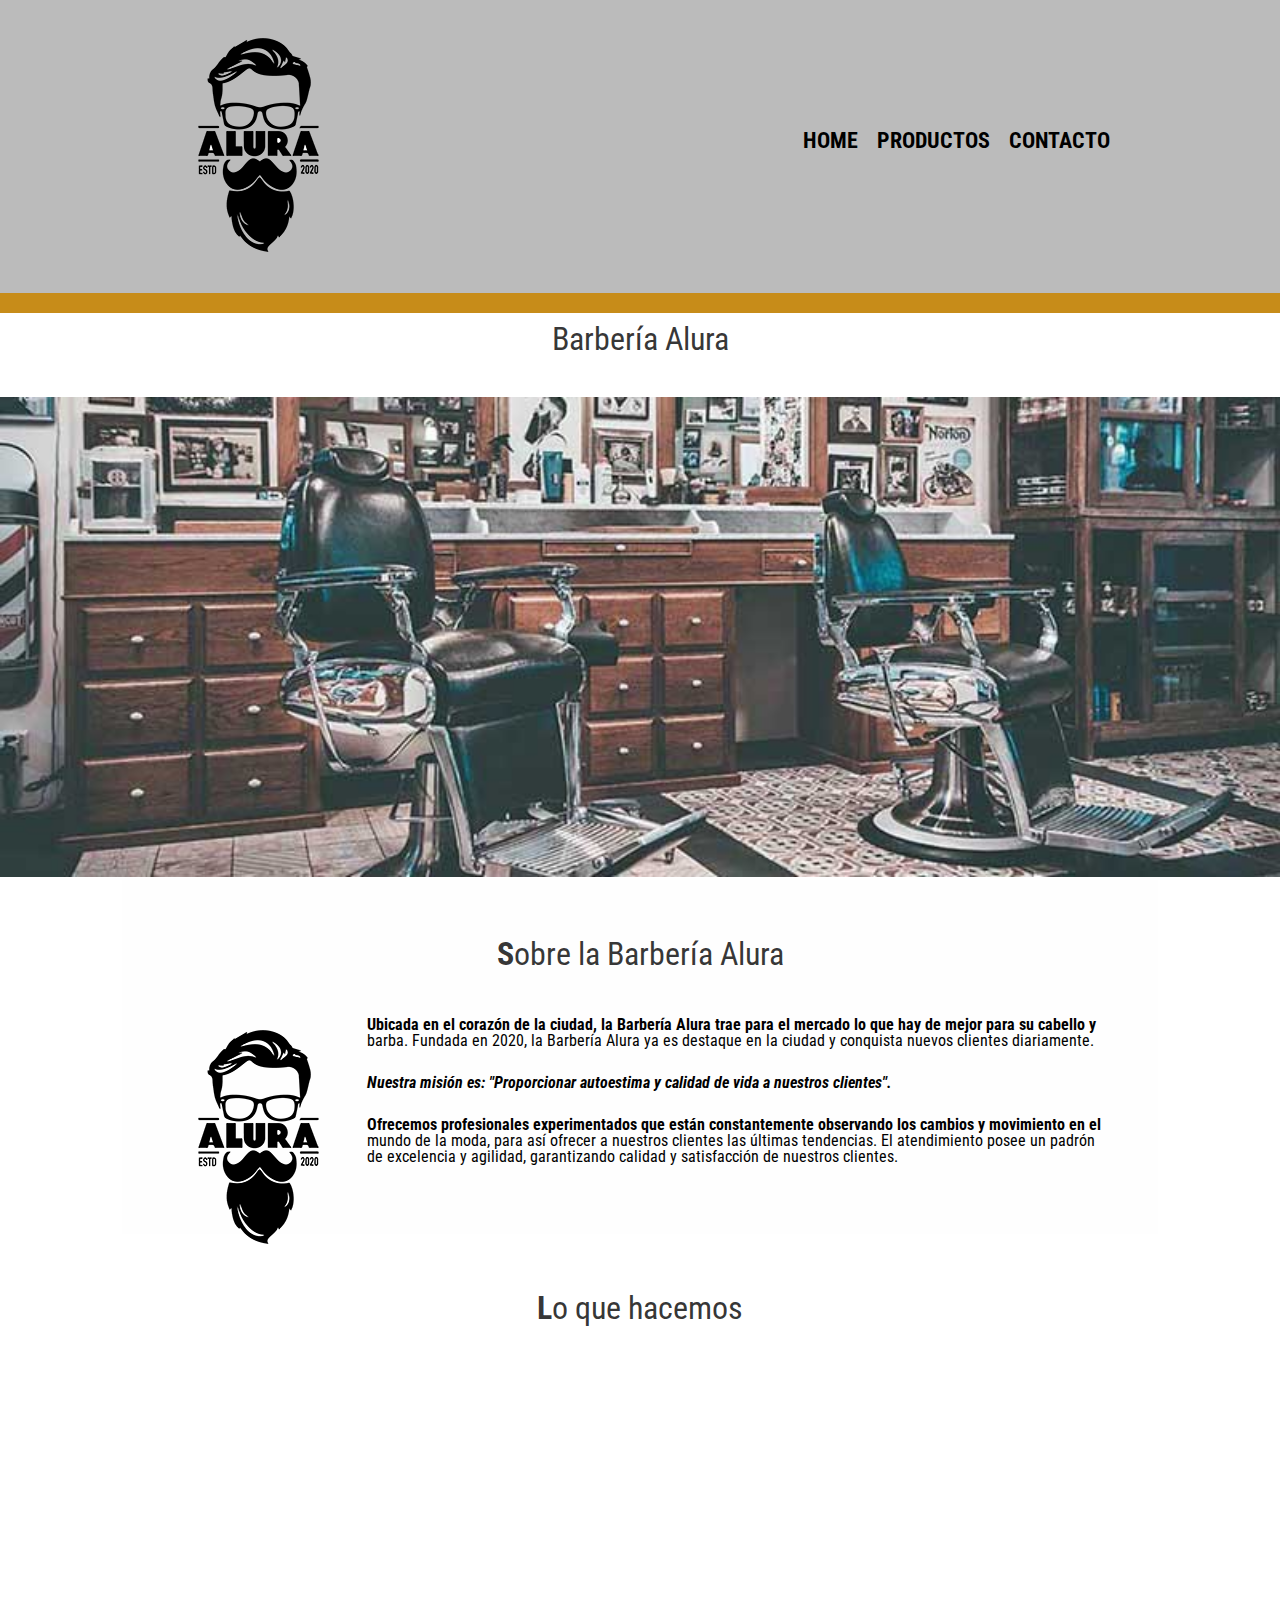
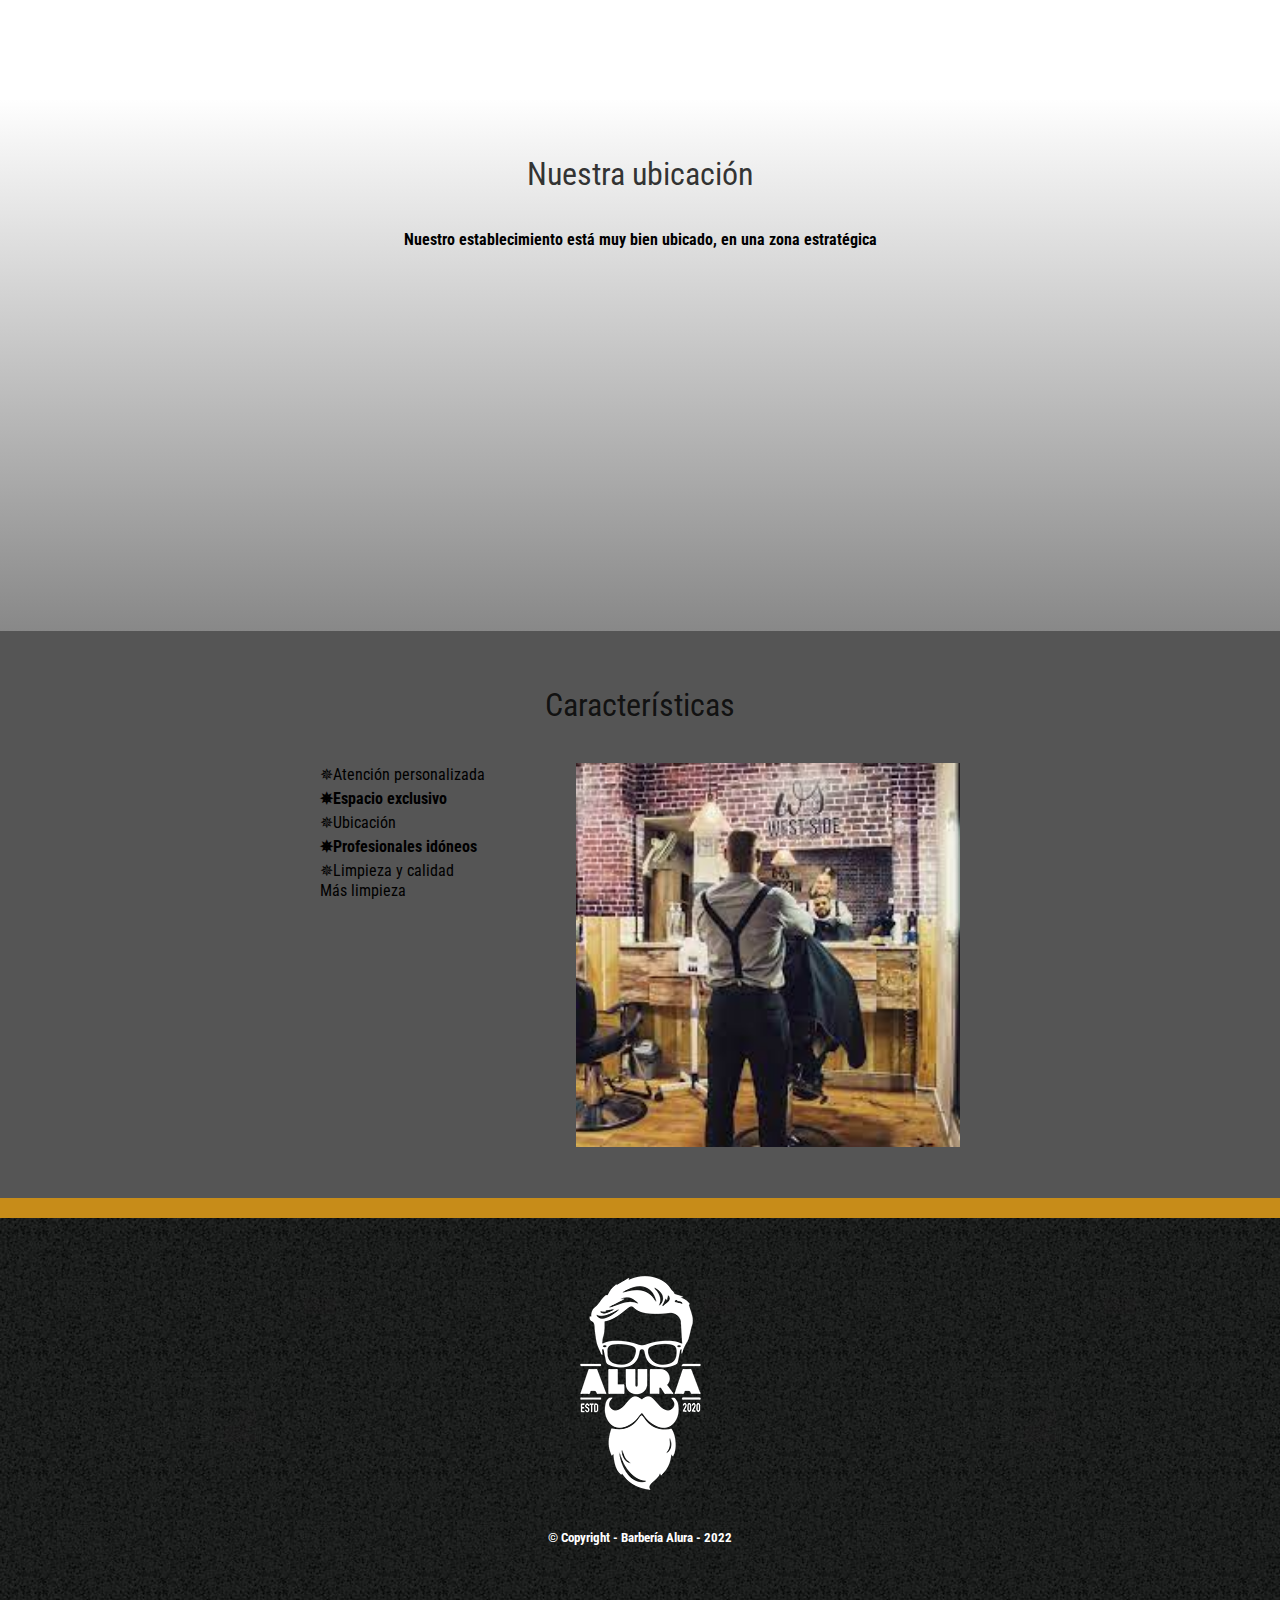
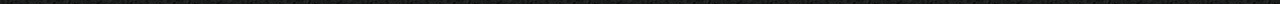
==== index.html @ 9dfb3be8 "Se añadió una característica más" ====
<!DOCTYPE html>


<html lang="es">

<head>
    <meta charset="UTF-8">
    <meta name="viewport" content="width=device-width">
    <title> Barbería Alura </title>
    <link rel="stylesheet" href="reset.css">
    <link rel="stylesheet" href="style.css">
    <link rel="preconnect" href="https://fonts.googleapis.com"><link rel="preconnect" href="https://fonts.gstatic.com" crossorigin><link href="https://fonts.googleapis.com/css2?family=Montserrat:wght@300&family=Roboto+Condensed:wght@300&display=swap" rel="stylesheet">
    <!-- <style> funciona tal cual una hoja de CSS
        h2{
            text-align: center;
        }
        p{
            text-align: center;
        }
    </style> -->
</head>
    <body>
        <header>
                <div class="caja">
                    <h1><img src="imagenes/logo.png"></h1>
                <nav>
                    <ul>
                        <li> <a href="index.html">Home</a> </li>
                        <li> <a href="productos.html"> Productos </a></li>
                        <li> <a href="contactos.html"> Contacto</a> </li>
                    </ul>
                </nav>
                </div>
            
        </header>
        <h1 class="titulo-principal">Barbería Alura</h1>
        <img class="banner" src="banner/banner.jpg" alt="">

        <main>
           
            <section class="principal">
                
                <h2 class="titulo-principal">Sobre la Barbería Alura</h2>
                <img src="imagenes/logo.png" alt="Utensilios de barbería" class="utensilios">
                            
                    <p>
                    
                    Ubicada en el corazón de la ciudad, la <strong>Barbería Alura</strong>  trae para el mercado lo que hay de mejor para su cabello y barba. Fundada en 2020, la Barbería Alura ya es destaque en la ciudad y conquista nuevos clientes diariamente. </p>
                    <p id="mision"><em> Nuestra misión es: <strong> "Proporcionar autoestima y calidad de vida a nuestros clientes".</strong></em></p>
                    <p>Ofrecemos profesionales experimentados que están constantemente observando los cambios y movimiento en el mundo de la moda, para así ofrecer a nuestros clientes las últimas tendencias. El atendimiento posee un padrón de excelencia y agilidad, garantizando calidad y satisfacción de nuestros clientes. 
                    </p>    
            </section>
                <h2 class="titulo-principal">Lo que hacemos</h2>
            <section class="video">
                
                <iframe width="100%" height="315" src="https://www.youtube.com/embed/UYVWPvweukk" title="YouTube video player" frameborder="0" allow="accelerometer; autoplay; clipboard-write; encrypted-media; gyroscope; picture-in-picture; web-share" allowfullscreen></iframe>

            </section>

            <section class="mapa">
                <h4 class="titulo-principal">Nuestra ubicación</h4>
                <p>Nuestro establecimiento está muy bien ubicado, en una zona estratégica</p>
                <div class="mapa-contenido"> 
                    <iframe src="https://www.google.com/maps/embed?pb=!1m18!1m12!1m3!1d3966.7566576349545!2d-75.57531458590697!3d6.1633352289569405!2m3!1f0!2f0!3f0!3m2!1i1024!2i768!4f13.1!3m3!1m2!1s0x8e4683b7b4d97d07%3A0x7f7f3b5034a07804!2sCity%20Plaza%20Centro%20Comercial!5e0!3m2!1sen!2sco!4v1672880150681!5m2!1sen!2sco" width="100%" height="300" style="border:0;" allowfullscreen="" loading="lazy" referrerpolicy="no-referrer-when-downgrade"></iframe>
                </div>
                
            </section>
            <section class="diferenciales">
                <h3 class="titulo-principal">Características</h3>
                <div class="contenido-diferenciales">
                    <ul class="description"> <!--Ol sería para listas ordenadas. Este es para listas no ordernadas-->
                        <li class="items">Atención personalizada</li>
                        <li class="items">Espacio exclusivo</li>
                        <li class="items">Ubicación</li>
                        <li class="items">Profesionales idóneos</li>
                        <li class="items">Limpieza y calidad</li>
                        <li>Más limpieza</li>
                    </ul><img src="banner/descarga.jfif" alt="" class="imgDiferenciales">
                </div>
            
            </section >    
            
        </main>
        
      <footer>
        <img src="imagenes/logo-blanco.png" alt="">
        <p class="copyright">&copy Copyright - Barbería Alura - 2022</p>
      </footer>  
    </body>
    
</html>
---- style.css ----
body{
    font-family: 'Roboto Condensed', sans-serif;
}

header{
    background: #BBBBBB;
    padding: 20px 0;
    border-bottom: 20px solid #c78c19;
}

.caja{
    position: relative;
    width: 940px;
    margin: 0 auto;
    
    
    
}

nav{
    position: absolute;
    top: 110px;
    right: 0px;
}
nav li{
    display: inline-block;
    margin: 0 0 0 15px;

}

nav a{
    text-transform: uppercase;
    color: #000000;
    font-weight: bold;
    font-size: 22px;
    text-decoration: none;
}

.Productos{
    width: 940px;
    margin: 0 auto;
    padding: 50px;
}

.Productos li{
    display: inline-block;
    text-align: center;
    width: 30%;
    vertical-align: top;
    margin: 0 1.5%;
    padding: 30px 20px;
    box-sizing: border-box;/*Hace que el 30% de cada uno de los contenedores se cuente dentro del ancho máximo*/
    /* border-color: #000000;
    border-width: 2px;
    border-style: solid; */
    border: 2px solid #000000;
    border-top-width:5px ;
    border-radius: 10px 30px 10px 30px;
    transition: 100ms;
}

.Productos li:hover{
    border-color: #c78c19;
    
}

.Productos li:active{
    border-color: #088c19;
    box-shadow: 10px 10px 30px 5px #000000; /*Puedo colocar cuantas sombras quiera, el procedimiento es el mismo*/
}

.Productos li:hover h2{
    font-size: 33px;
}

.Productos li>img:hover{
    opacity: 0.8;
}

.Productos h2{
    font-size: 30px;
    font-weight: bold;
}

.prod-description{
    font-size: 18px;
}

.prod-price{
    font-size: 25px;
    font-weight: bold;
    margin-top: 15px;
}

nav a:hover{
color: #c78c19 ;
text-decoration: underline;
}

footer{
    border-top: 20px solid #c78c19;
    background: url(imagenes/bg.jpg);
    text-align: center;
    padding: 40px;
}

.copyright{
    text-align: center;
    color: #FFFF;
    font-size: 13px;
    margin: 20px;
} 

/* main{ 
se aplicó por bloques mejor
} */
/************************************Página de contactos***************************************************/
form{
    margin: 40px 0;
}

form label, form legend{
    display: block;
    font-size: 20px;
    margin: 0 0 15px;
}


.input-datos{
    display: block;
    margin: 0 0 25px;
    padding: 10px 20px;
    width: 50%;
}


.checkbox{
    margin: 20px 0;
}


.enviar{
    width: 40%;
    padding: 15px 0 ;
    font-size: 18px;
    font-weight: bold;
    color: white;
    background: orange;
    border: none;
    border-radius: 5px;
    transition: 1s all /*puedo poner background solamente */;
    cursor: pointer;
}

.enviar:hover{
    background: darkorange;
    transform: scale(1.2) /* rotate(360deg) */;
}

table{
    margin: 40px 40px;
    display: block;
}

thead{
    background: #555555;
    color: white;
    font-weight: bold;
}

td, th{
    border: 1px solid #000000;
    padding: 8px 15px;
}
.contacto-formulario{
    display: flex;
}


.contacto-formulario{
    padding-left: 5px;

}

.nombre-apellido{
    text-shadow: 2px 2px 25px #000000;
}

thead, tbody{
    box-shadow: inset 0 0 30px #888888;
   
}


/****************************CSS para el index*********************************/
.banner{
    width: 100%;
}

.titulo-principal{
    text-align: center;
    font-size: 2em;
    padding: 10px;
    margin: 0 0 1em;
    color: rgba(0, 0, 0, 0.80);
    clear: left; /* o sea que cualquier configuración que venga después del título de la izquierda que me la limpie, un clear left. */
}

.principal{
    background: #FEFEFE;
    padding: 3em;
    width: 940px;
    margin: 0 auto;
}

.principal p{
    margin: 0 0 1em;
    padding: 5px;
}

.principal strong{
    font-weight: bold;
}

.principal em{
    font-style: italic;
}


.utensilios{
    width: calc(60%-25px);
    float: left;
    margin: 0 20px 20px 0;
    

}

.mapa{
    padding: 3em 0; /*3em quiere decir 3 veces el tamaño de la fuente*/
    background: linear-gradient(#fefefe, #888888);
}

.mapa p{
    margin: 0 0 2em;
    text-align: center;
}

.mapa-contenido{
    width: 940px;
    margin: 0 auto;
}

.video {
    width: 560px;
    margin: 1em auto;
}

.diferenciales{
    padding: 3em 0;
    background: #555555 ;
 
}

.contenido-diferenciales{
    width: 640px;
    margin: 0 auto;
}

.description{
    width: 40%;
    display: inline-block;
    vertical-align: top;
}

.items{
    line-height: 1.5;
}


.items:before{
    content:"✵";
}
.items:nth-child(2n){ /*Es una pseudo clase*/
    font-weight: bold;
}



.imgDiferenciales{
    width: 60%;
}


h2:first-letter{
    font-weight: bold;
}

p::first-line{
    font-weight: bold;
}


/************************CSS para la página de contacto**********************/


@media screen and (max-width:480px){ /*Si encuentra una pantalla y si el ancho de esta llega a ser hasta 480, entonces que haga lo siguiente*/
    h1{
        text-align: center;
    }

    nav{
        position: static;
    }
    .caja, .principal, .mapa-contenido, .contenido-diferenciales, .video {
    width: auto;
  }
    .description, .imgDiferenciales{
        width: 100%;
    }
    .Productos, .Productos>li{
        width: 90%;
        
    }
}

/**Selectores avanzados en CSS****/


/****main > p{   /*Que aplique a los hijos directos del main, no a los nietos
    background: red;
}

img + p{
    background: yellow; /*Se aplica al primer párrafo que siga después de una imagen
}

img ~ p{
    background: #088c19; /*Se aplica a todos (sobrescribe el anterior)
}

.principal p:not(#mision){
    background: orange;
}*/
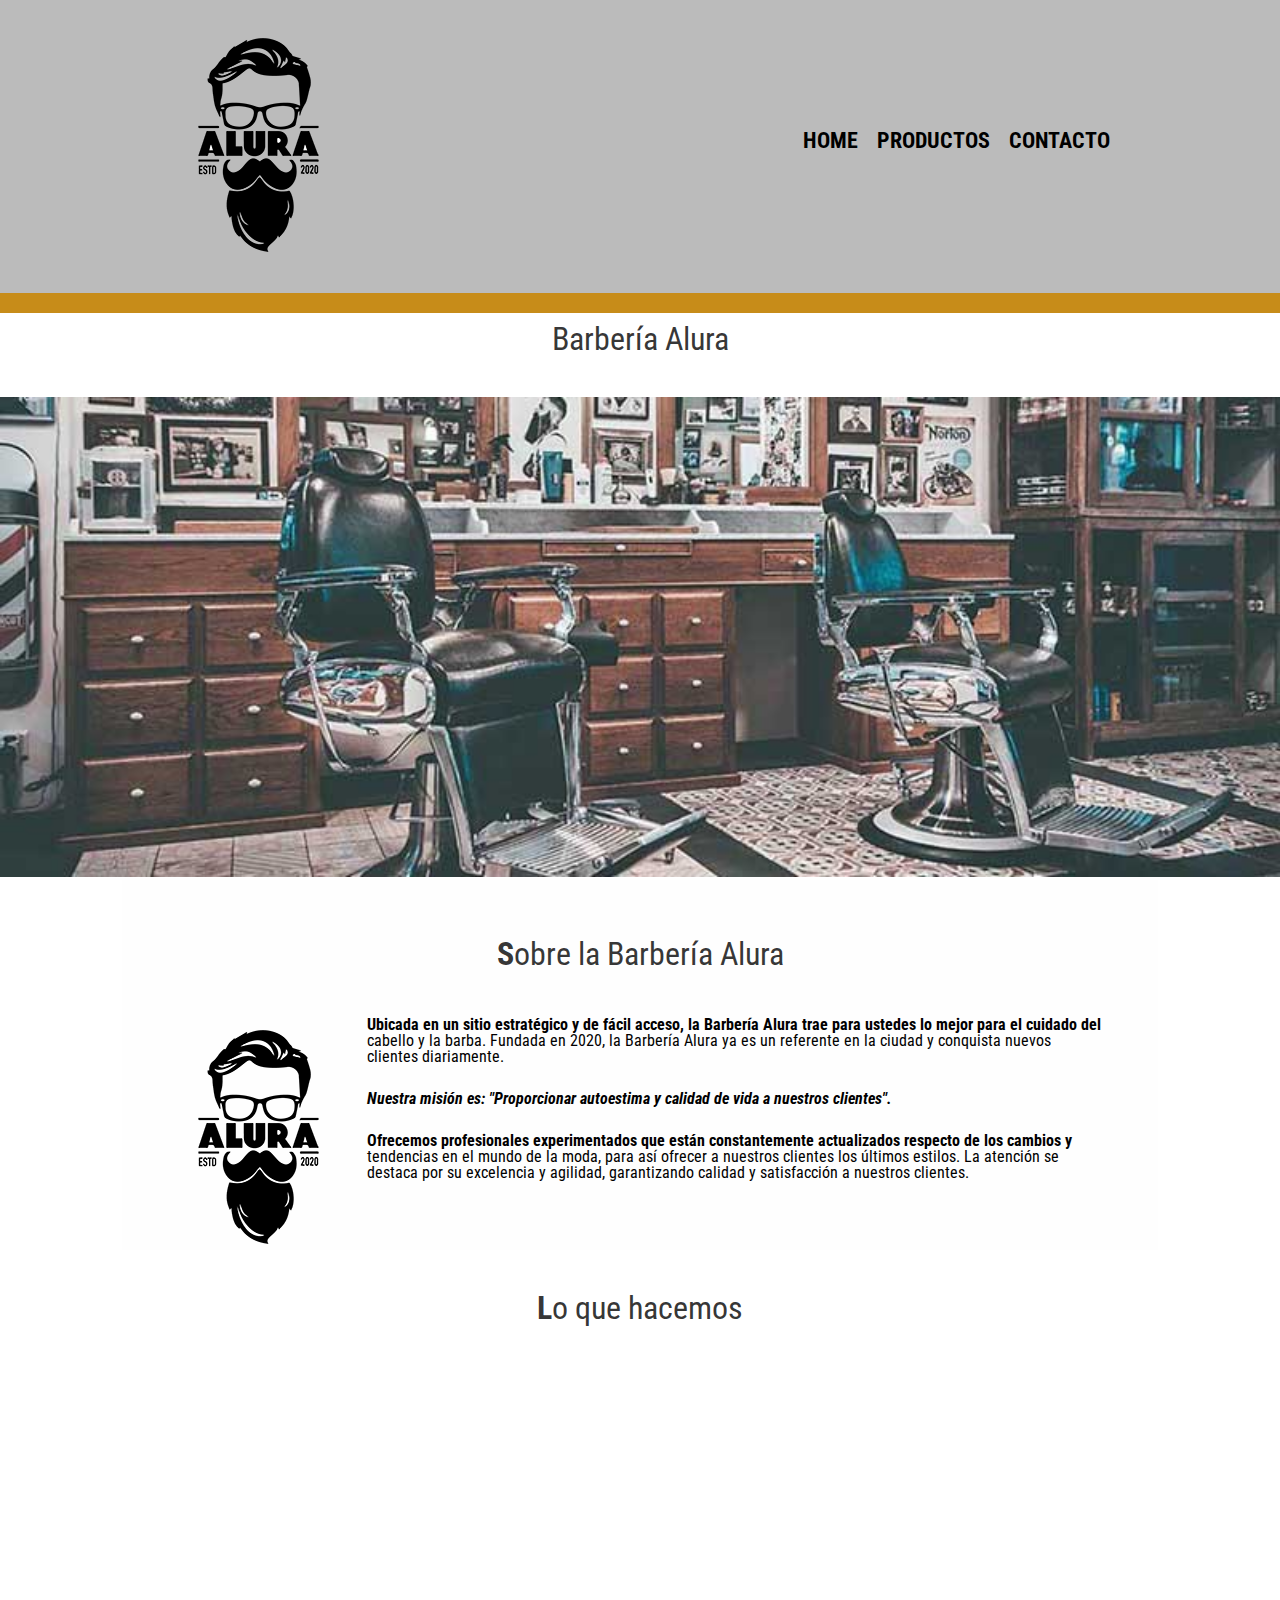
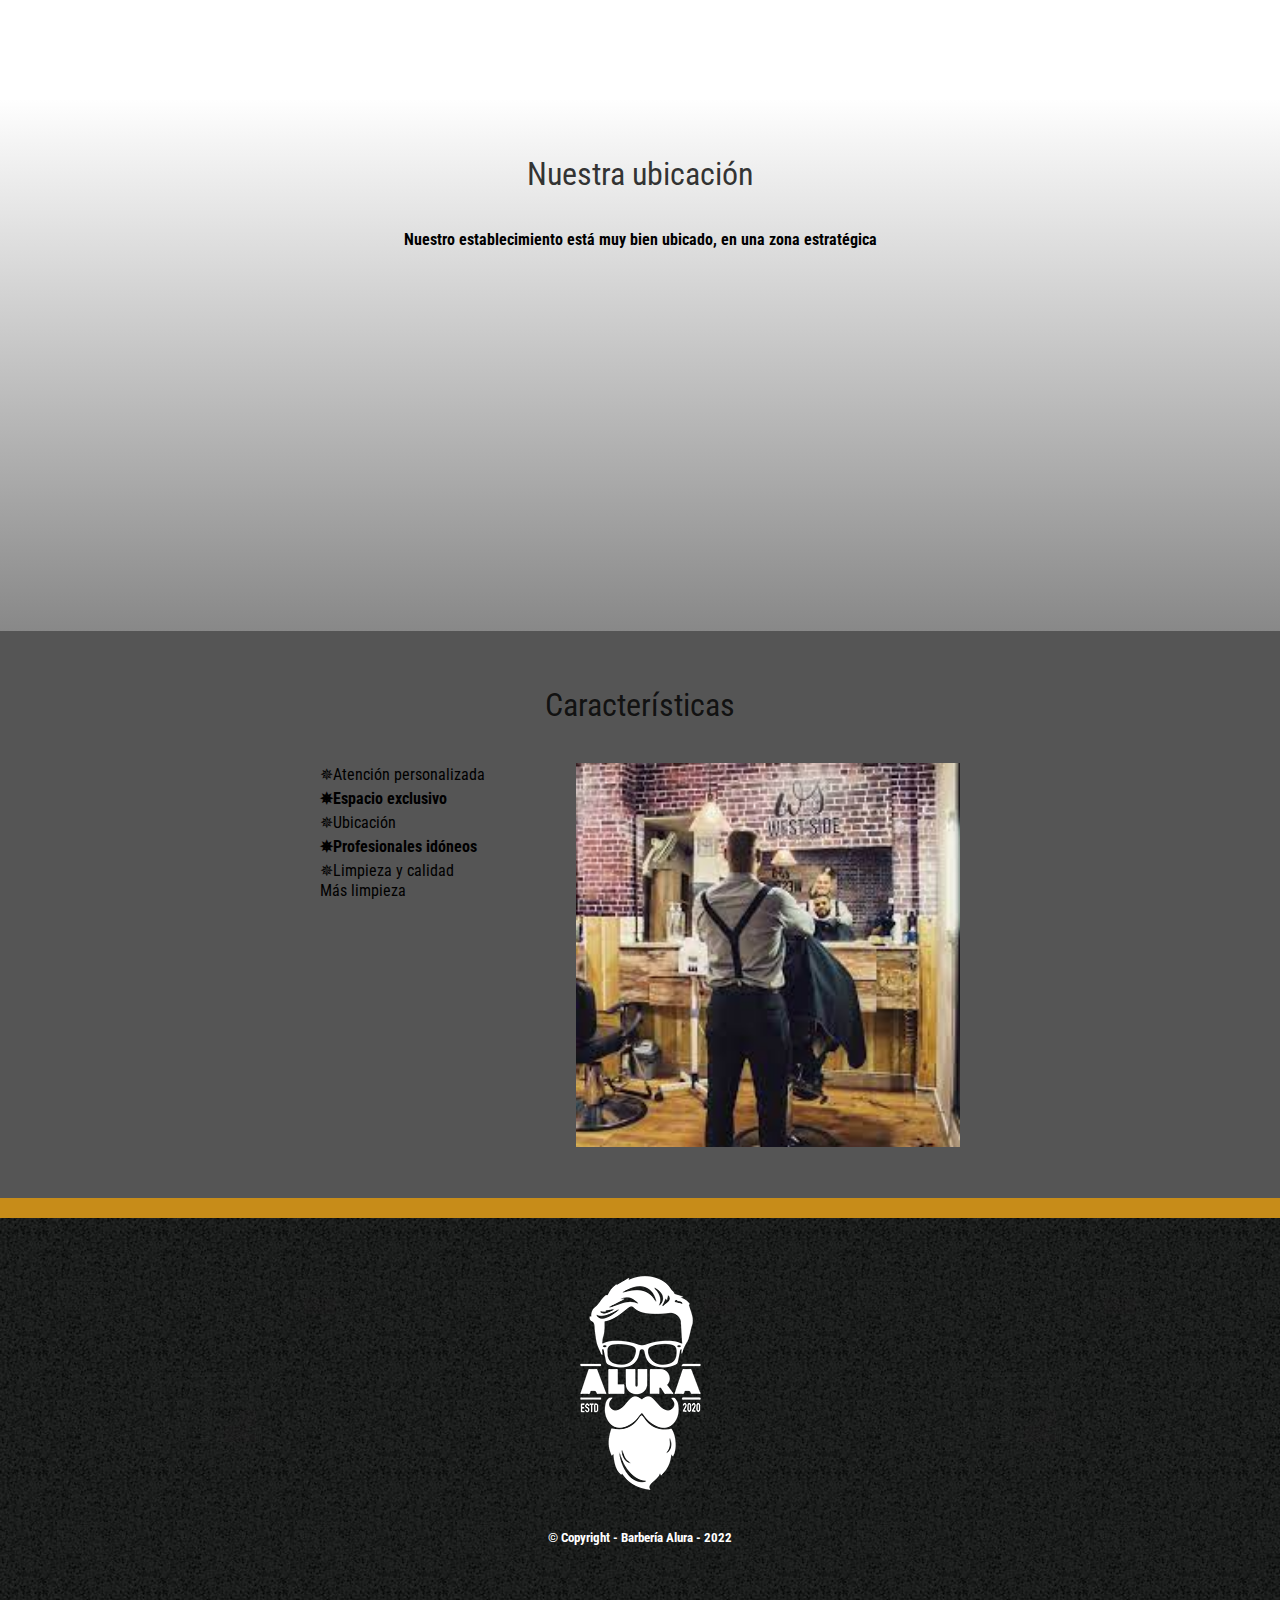
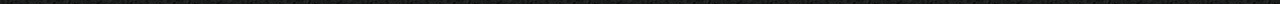
==== commit cf43281e: "Modificación del párrafo inicial" ====
--- a/index.html
+++ b/index.html
@@ -45,9 +45,9 @@
                             
                     <p>
                     
-                    Ubicada en el corazón de la ciudad, la <strong>Barbería Alura</strong>  trae para el mercado lo que hay de mejor para su cabello y barba. Fundada en 2020, la Barbería Alura ya es destaque en la ciudad y conquista nuevos clientes diariamente. </p>
+                    Ubicada en un sitio estratégico y de fácil acceso, la <strong>Barbería Alura</strong>  trae para ustedes lo mejor para el cuidado del cabello y la barba. Fundada en 2020, la Barbería Alura ya es un referente  en la ciudad y conquista nuevos clientes diariamente. </p>
                     <p id="mision"><em> Nuestra misión es: <strong> "Proporcionar autoestima y calidad de vida a nuestros clientes".</strong></em></p>
-                    <p>Ofrecemos profesionales experimentados que están constantemente observando los cambios y movimiento en el mundo de la moda, para así ofrecer a nuestros clientes las últimas tendencias. El atendimiento posee un padrón de excelencia y agilidad, garantizando calidad y satisfacción de nuestros clientes. 
+                    <p>Ofrecemos profesionales experimentados que están constantemente actualizados respecto de los cambios y tendencias en el mundo de la moda, para así ofrecer a nuestros clientes los últimos estilos. La atención se destaca por su excelencia y agilidad, garantizando calidad y satisfacción a nuestros clientes. 
                     </p>    
             </section>
                 <h2 class="titulo-principal">Lo que hacemos</h2>
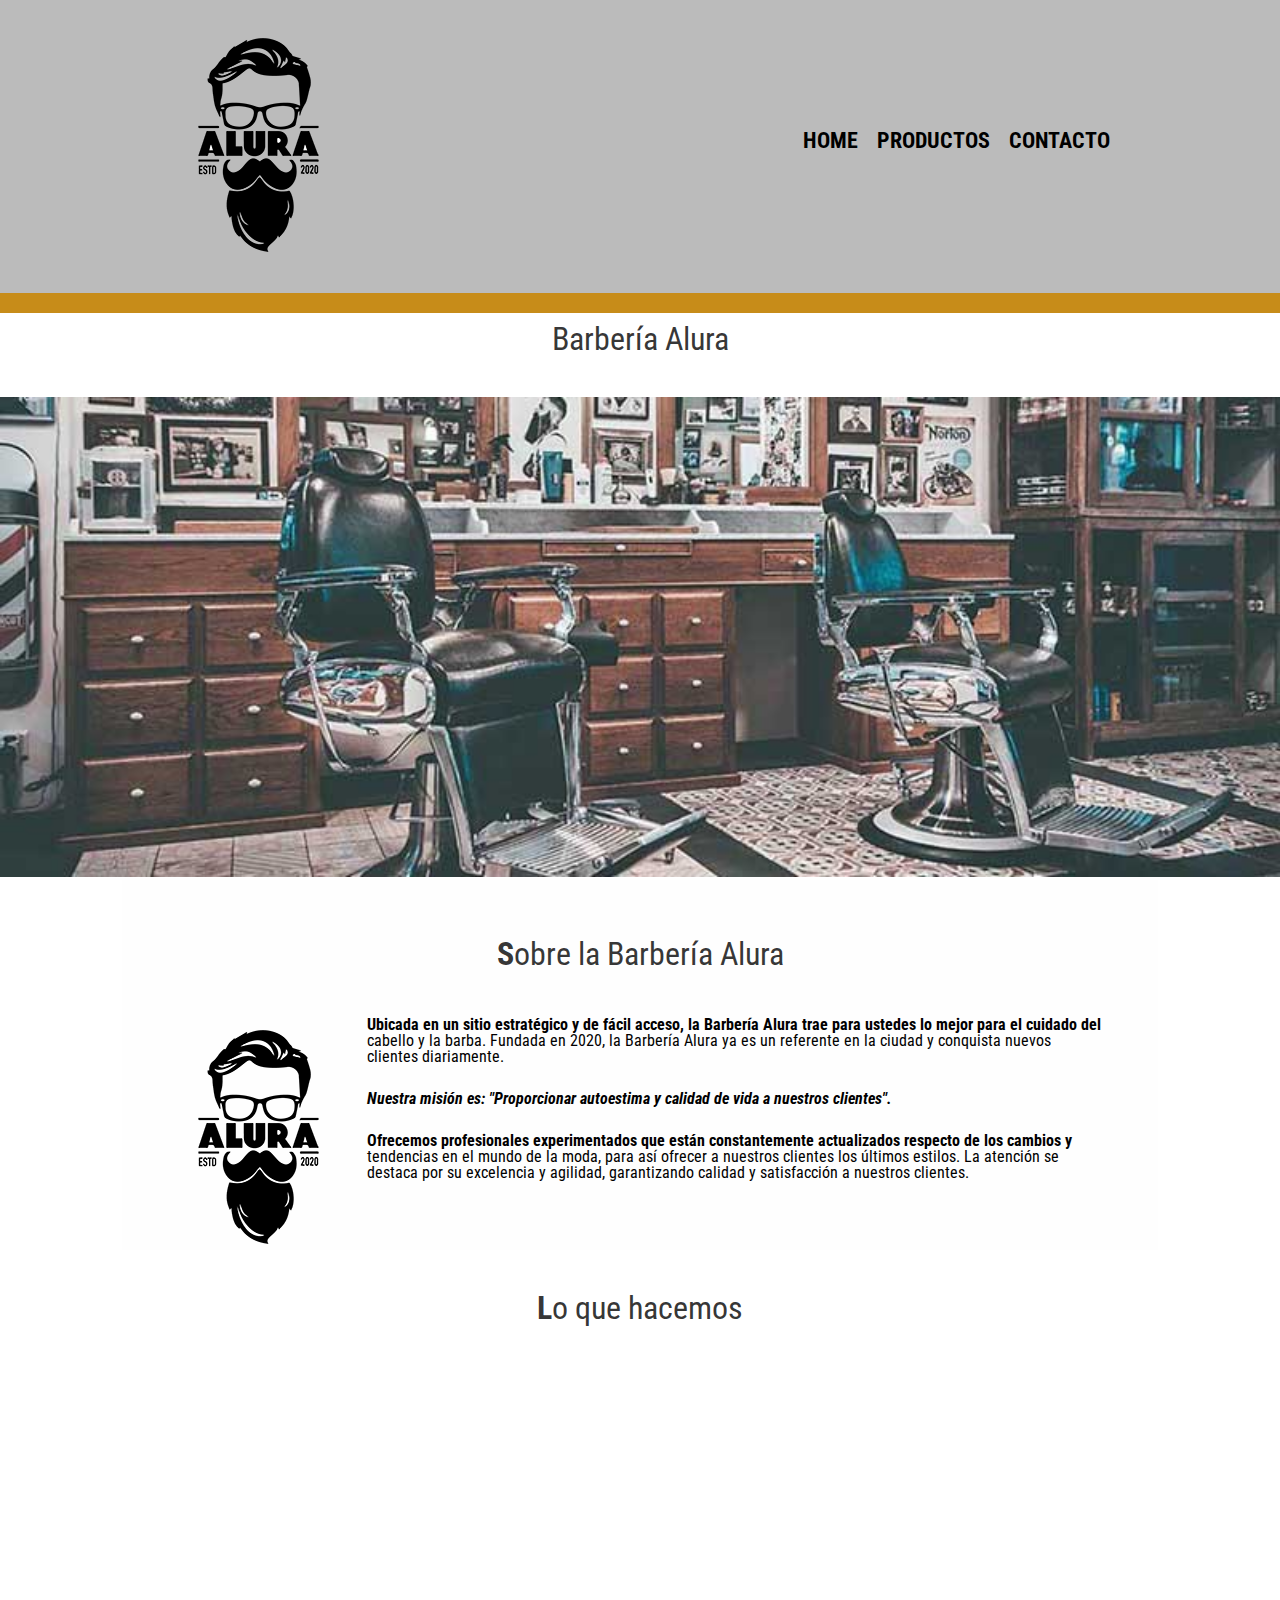
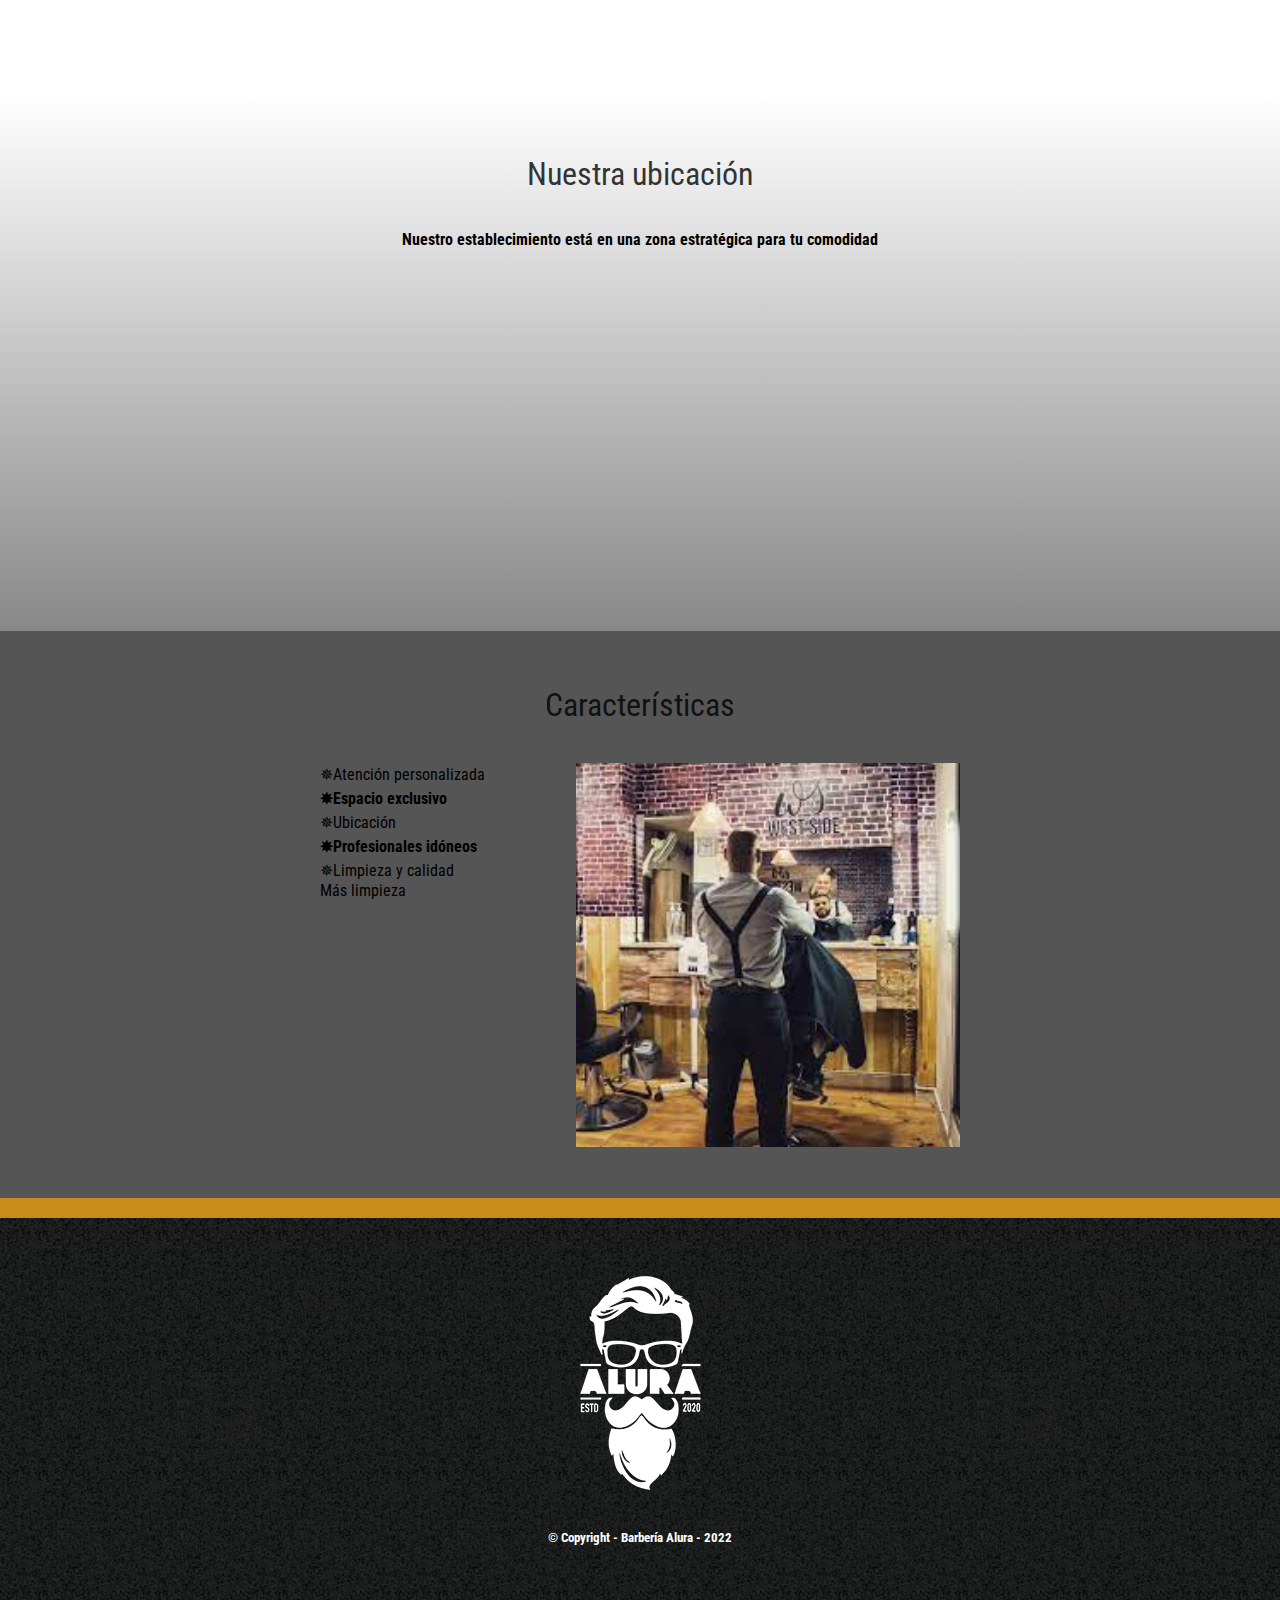
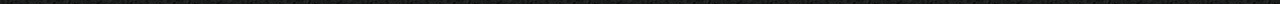
==== commit f6a1cfab: "Cambio en la ubicación" ====
--- a/index.html
+++ b/index.html
@@ -59,7 +59,7 @@
 
             <section class="mapa">
                 <h4 class="titulo-principal">Nuestra ubicación</h4>
-                <p>Nuestro establecimiento está muy bien ubicado, en una zona estratégica</p>
+                <p>Nuestro establecimiento está en una zona estratégica para tu comodidad</p>
                 <div class="mapa-contenido"> 
                     <iframe src="https://www.google.com/maps/embed?pb=!1m18!1m12!1m3!1d3966.7566576349545!2d-75.57531458590697!3d6.1633352289569405!2m3!1f0!2f0!3f0!3m2!1i1024!2i768!4f13.1!3m3!1m2!1s0x8e4683b7b4d97d07%3A0x7f7f3b5034a07804!2sCity%20Plaza%20Centro%20Comercial!5e0!3m2!1sen!2sco!4v1672880150681!5m2!1sen!2sco" width="100%" height="300" style="border:0;" allowfullscreen="" loading="lazy" referrerpolicy="no-referrer-when-downgrade"></iframe>
                 </div>
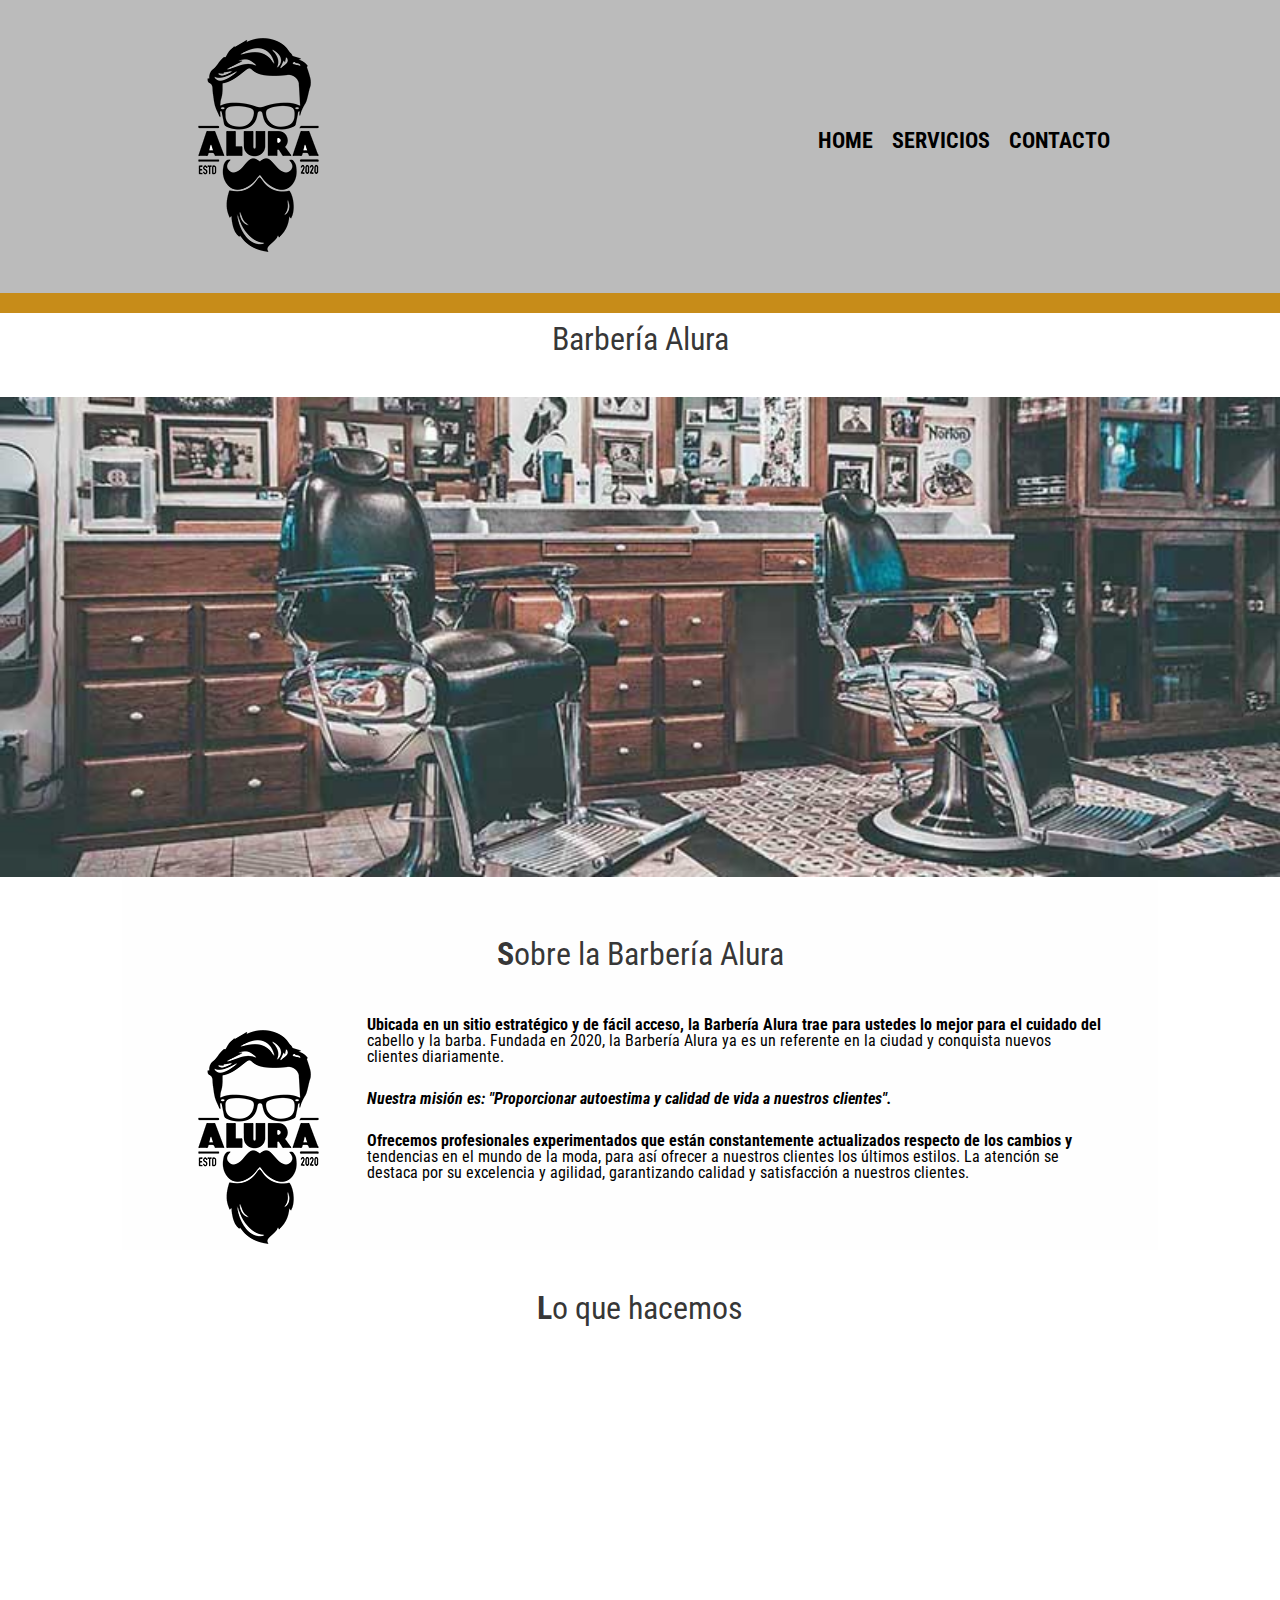
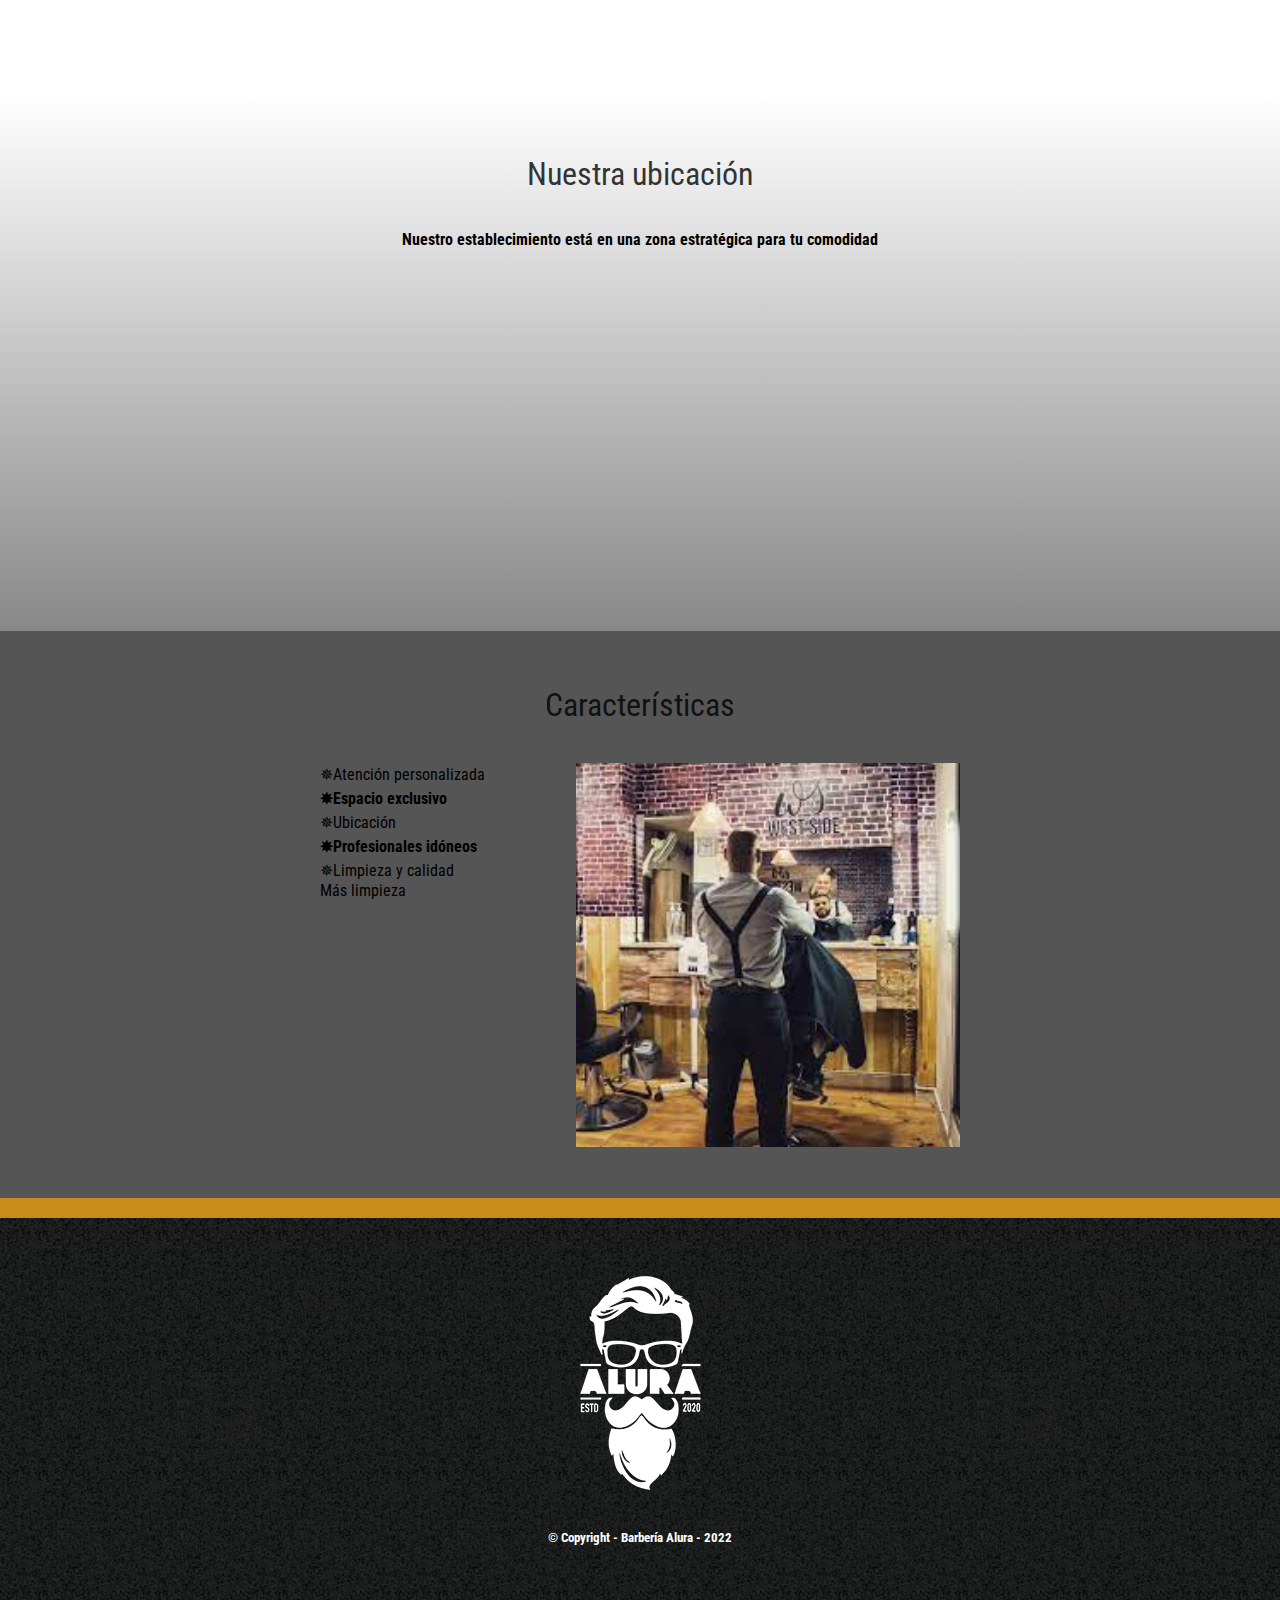
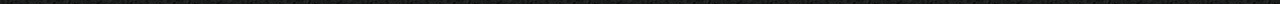
==== commit 2ebb2782: "Cambio de productos por servicios" ====
--- a/index.html
+++ b/index.html
@@ -26,7 +26,7 @@
                 <nav>
                     <ul>
                         <li> <a href="index.html">Home</a> </li>
-                        <li> <a href="productos.html"> Productos </a></li>
+                        <li> <a href="productos.html"> Servicios </a></li>
                         <li> <a href="contactos.html"> Contacto</a> </li>
                     </ul>
                 </nav>
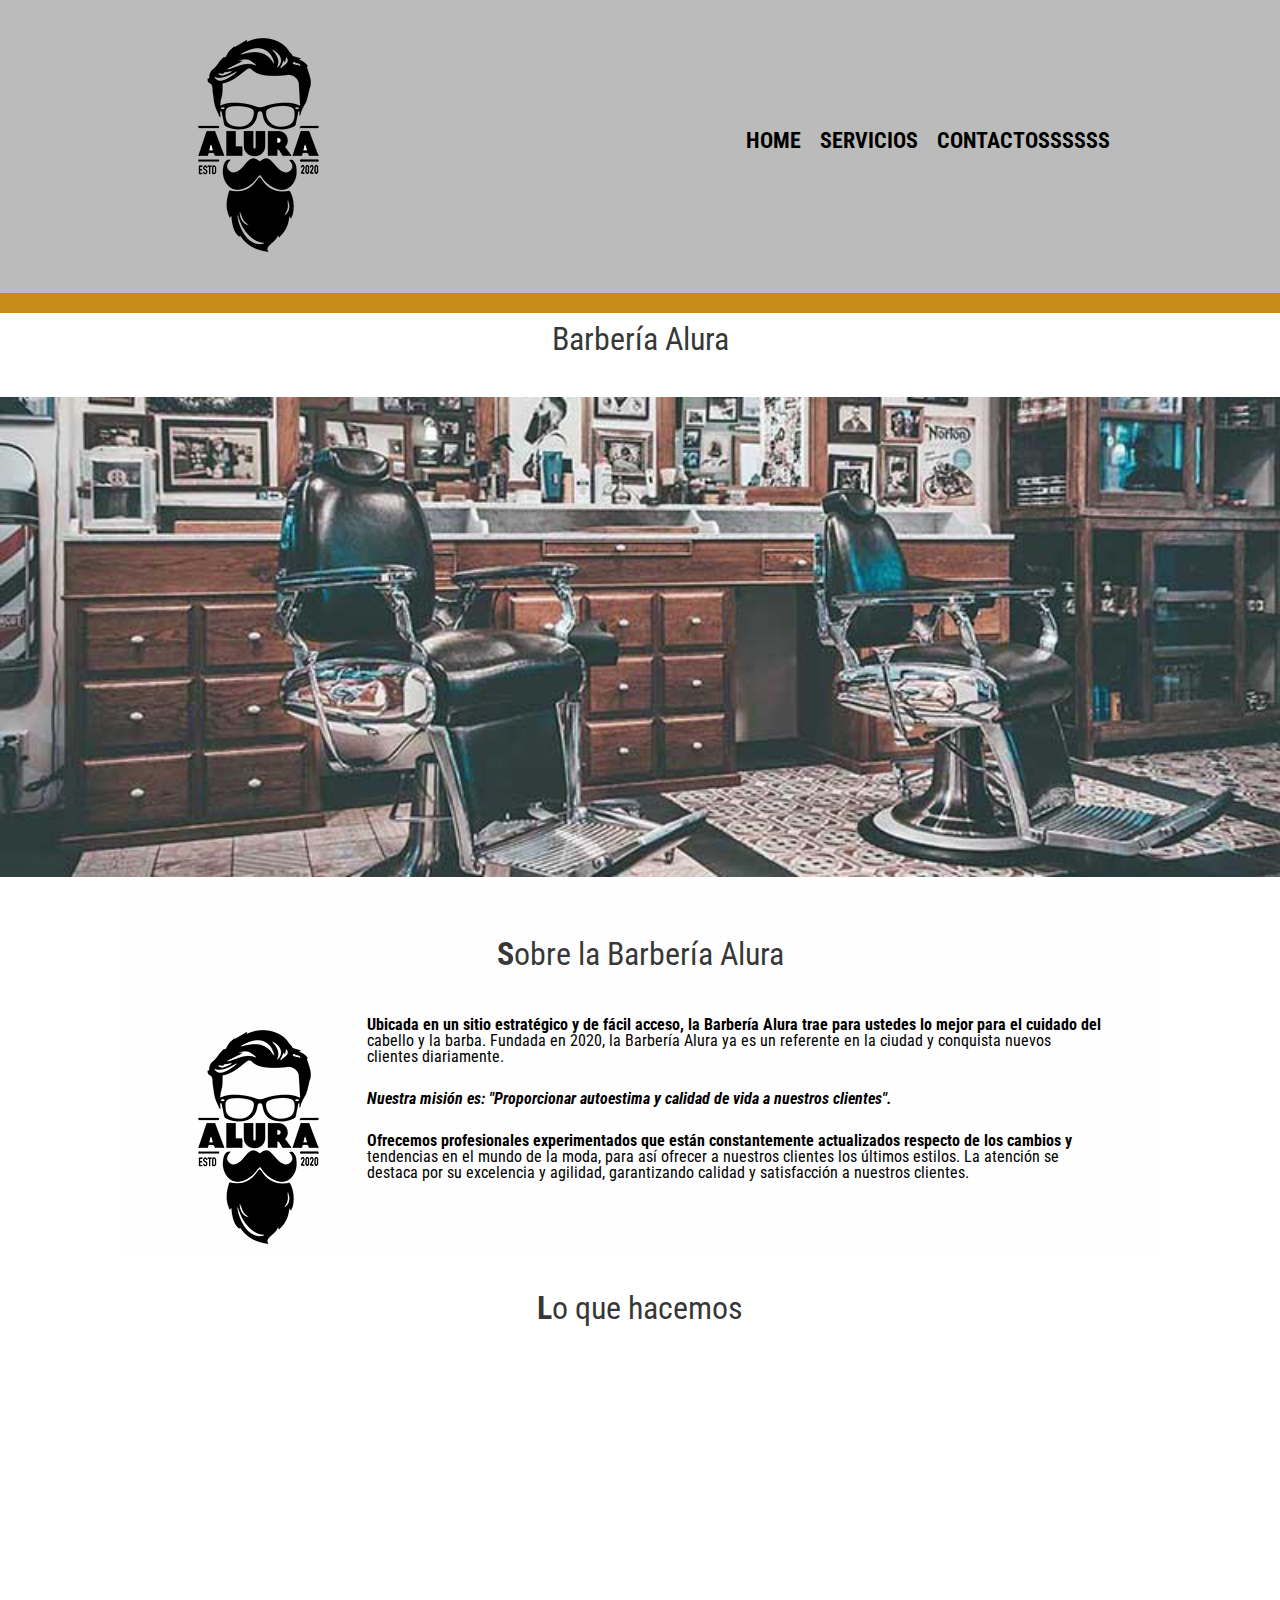
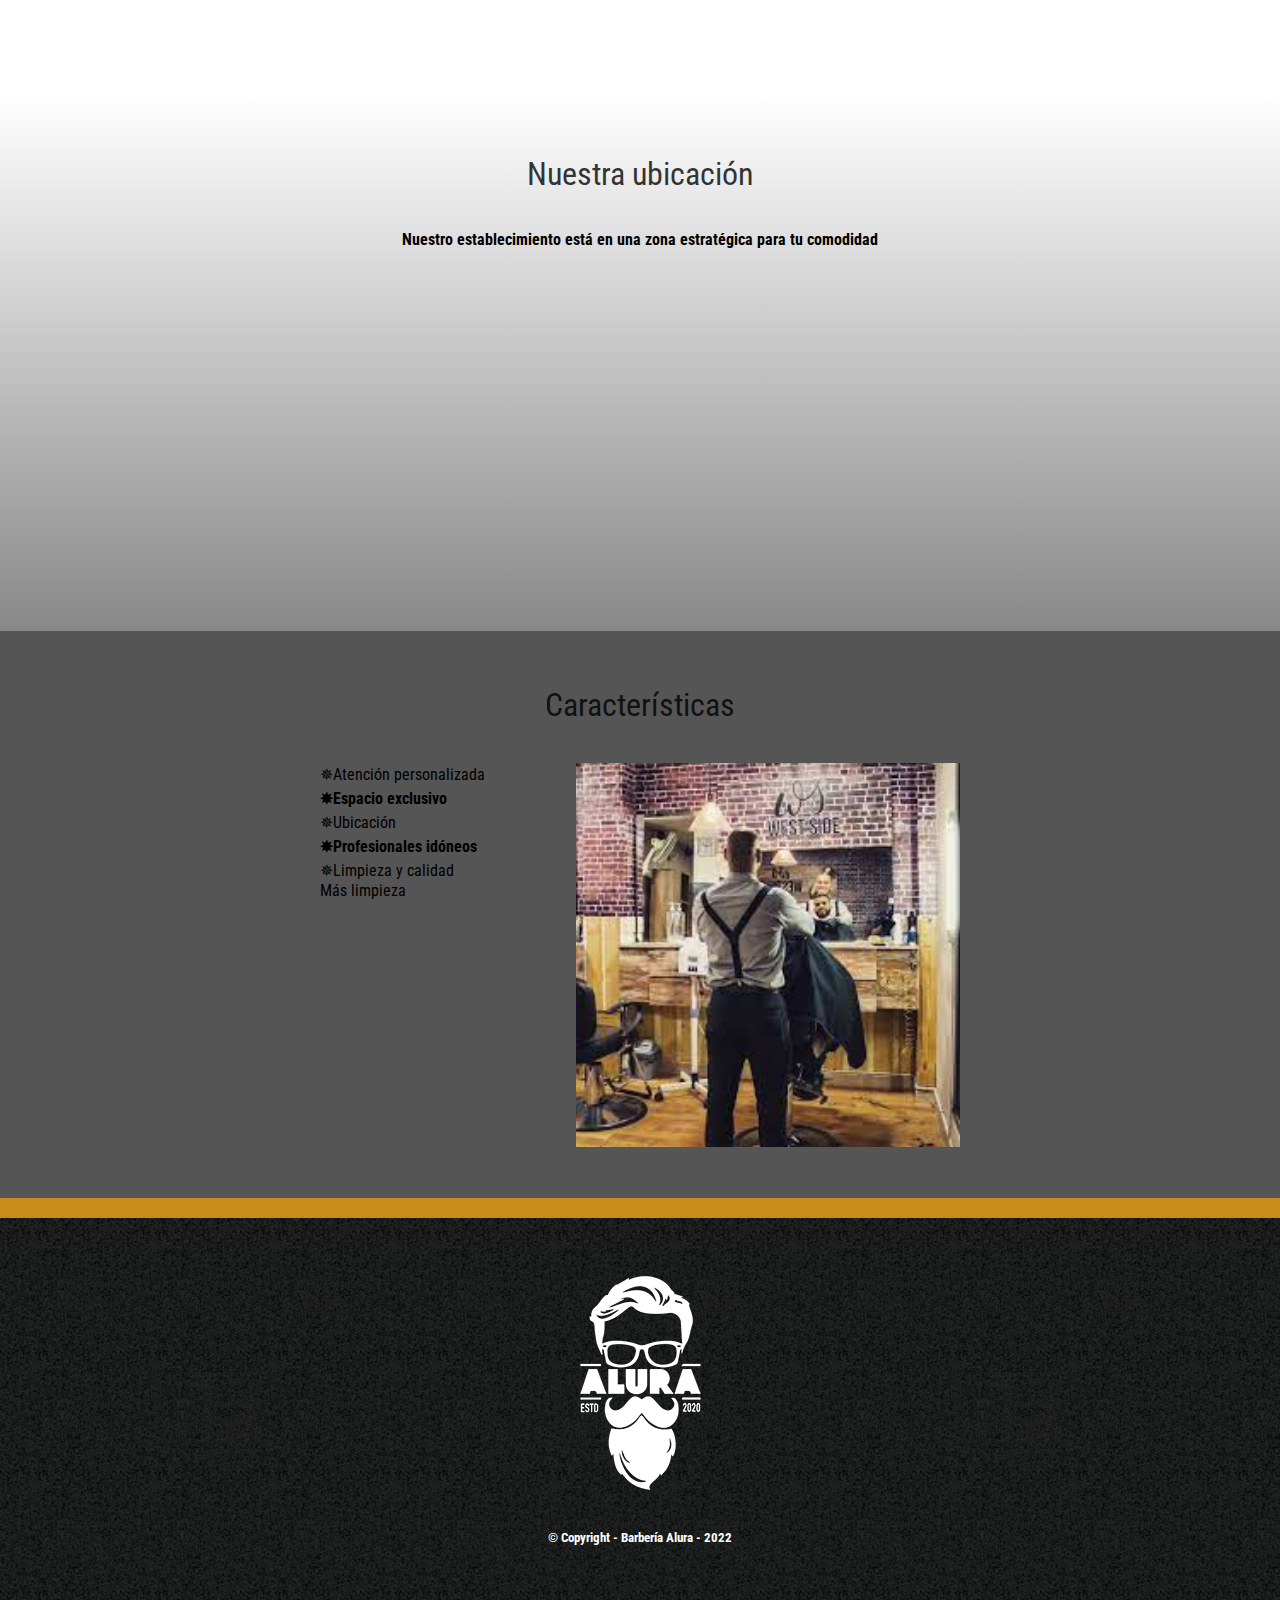
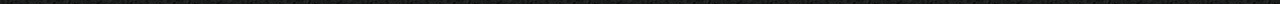
==== commit 579fe496: "Cambio a deshacer" ====
--- a/index.html
+++ b/index.html
@@ -27,7 +27,7 @@
                     <ul>
                         <li> <a href="index.html">Home</a> </li>
                         <li> <a href="productos.html"> Servicios </a></li>
-                        <li> <a href="contactos.html"> Contacto</a> </li>
+                        <li> <a href="contactos.html"> Contactossssss</a> </li>
                     </ul>
                 </nav>
                 </div>
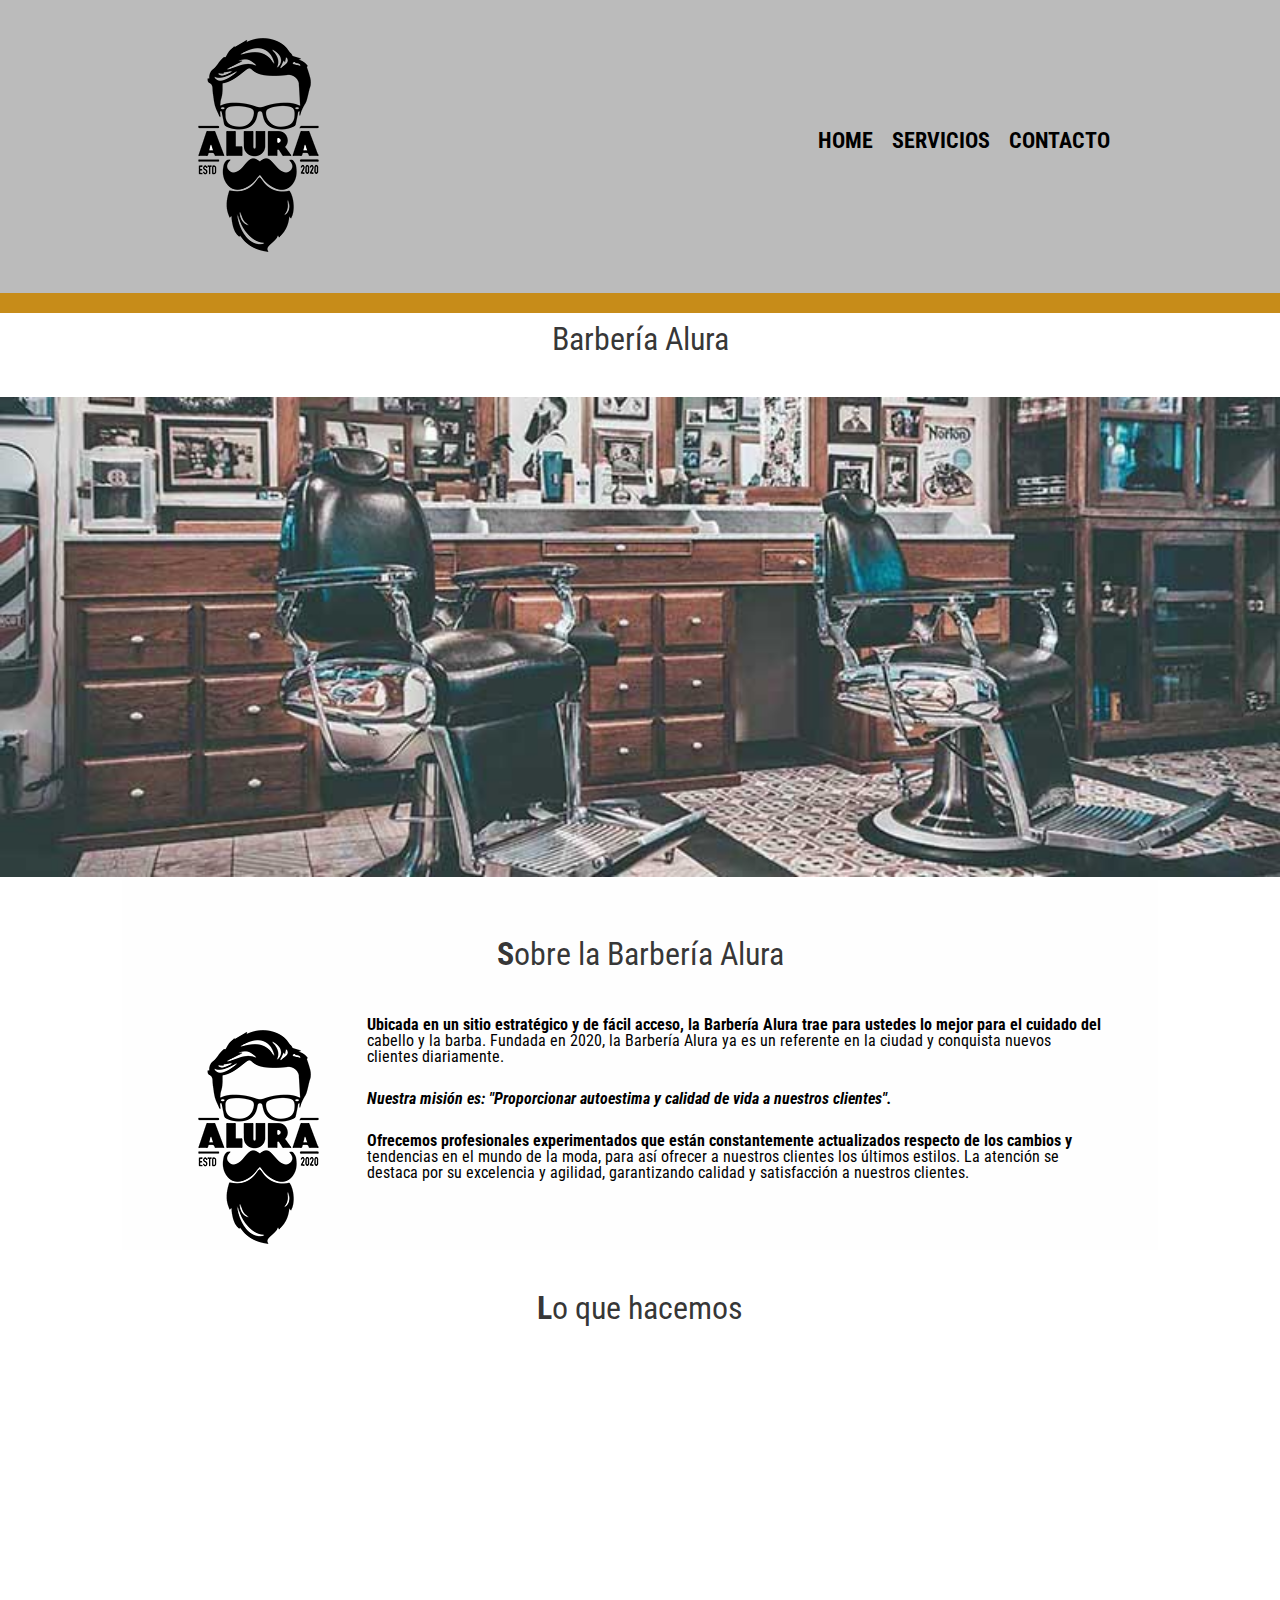
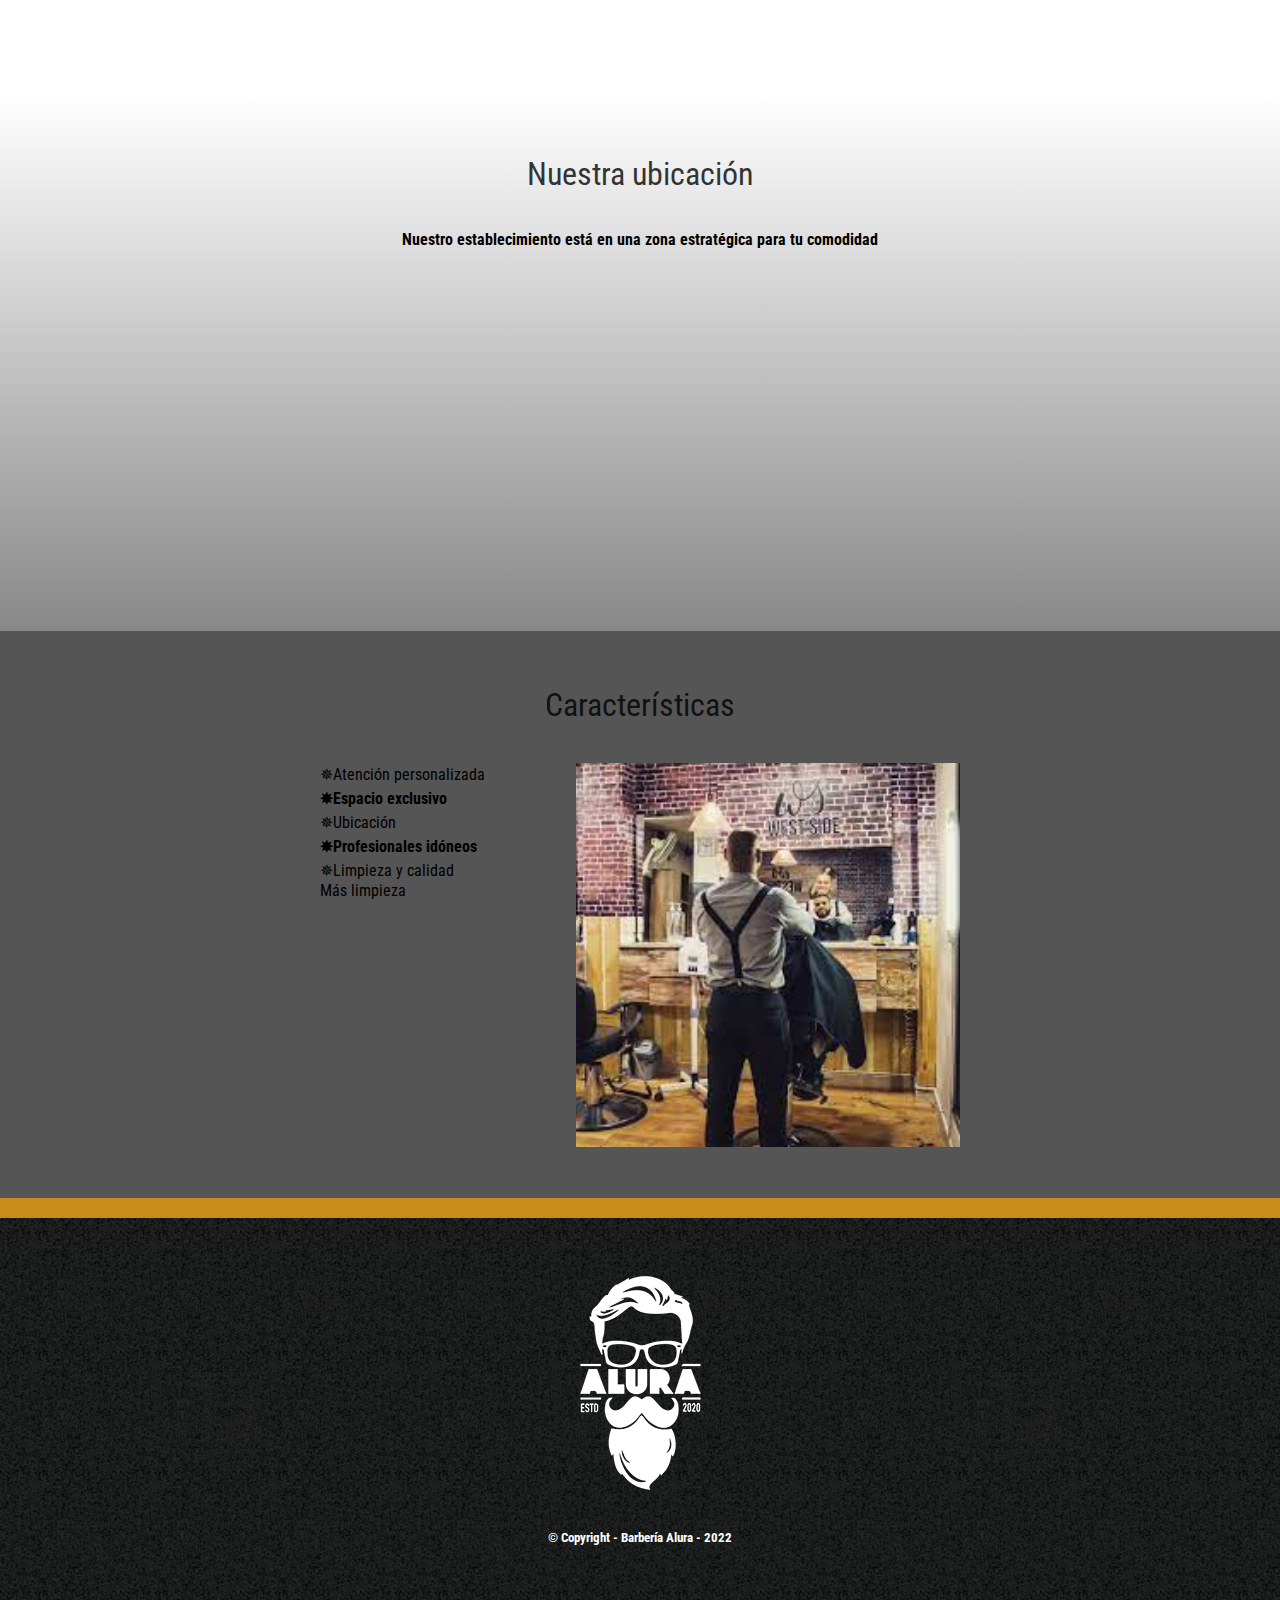
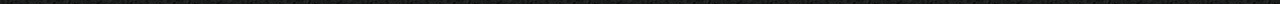
==== commit d1b33f57: "Revert "Cambio a deshacer"" ====
--- a/index.html
+++ b/index.html
@@ -27,7 +27,7 @@
                     <ul>
                         <li> <a href="index.html">Home</a> </li>
                         <li> <a href="productos.html"> Servicios </a></li>
-                        <li> <a href="contactos.html"> Contactossssss</a> </li>
+                        <li> <a href="contactos.html"> Contacto</a> </li>
                     </ul>
                 </nav>
                 </div>
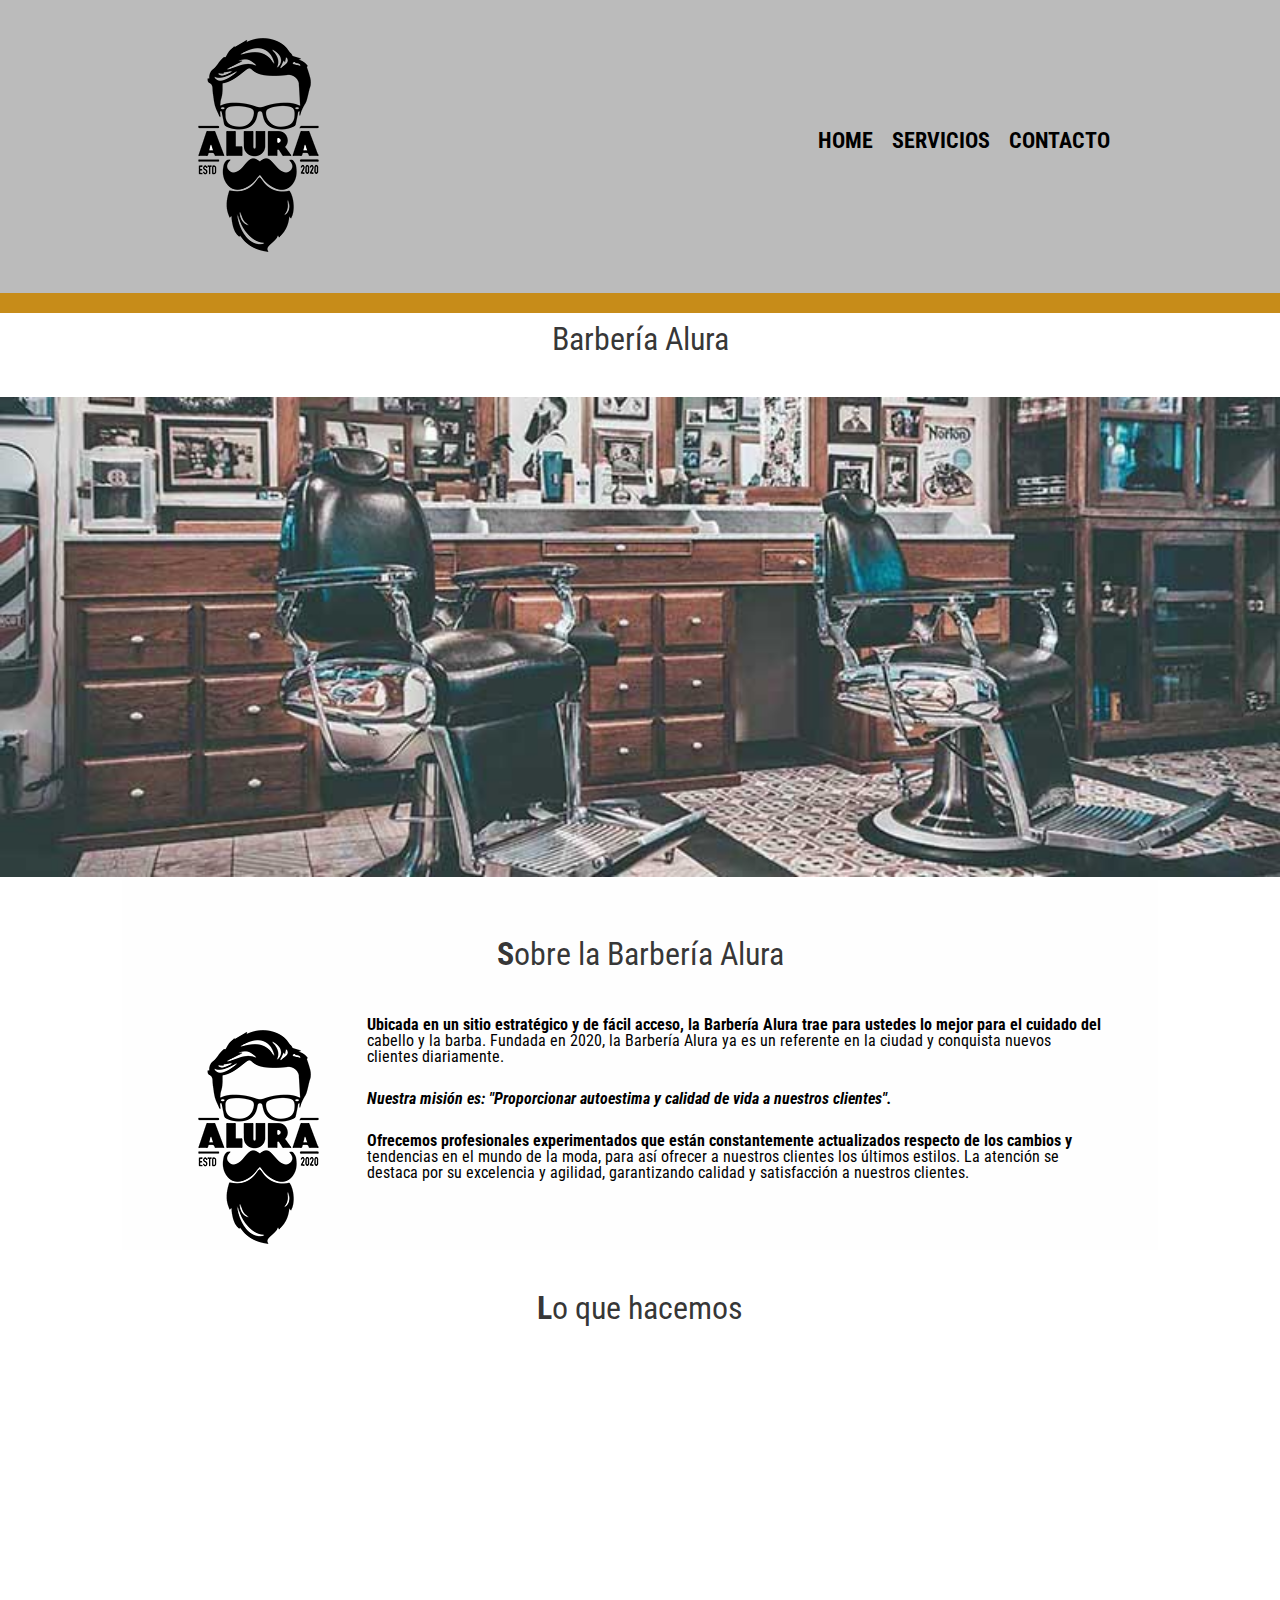
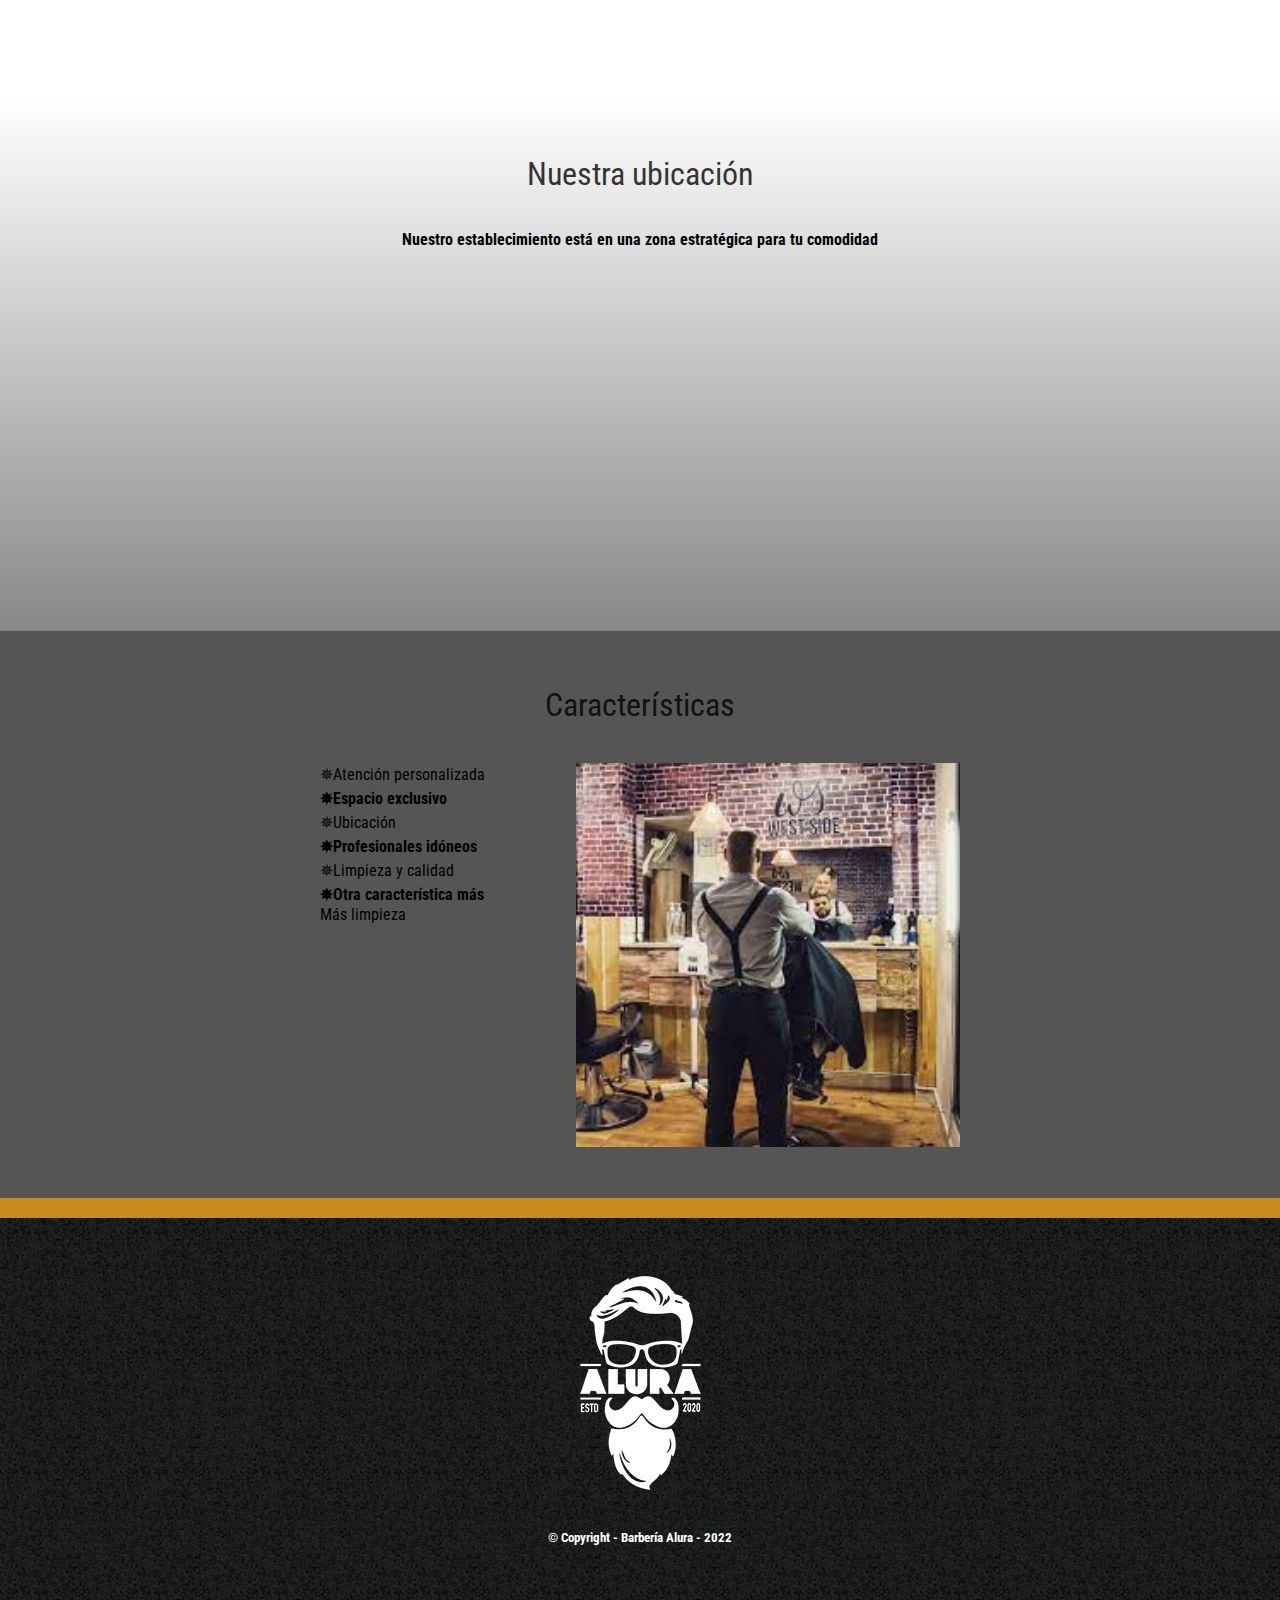
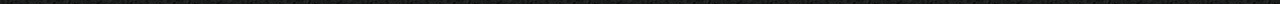
==== commit fe7aa0d6: "Ensayando el comando stash" ====
--- a/index.html
+++ b/index.html
@@ -74,6 +74,7 @@
                         <li class="items">Ubicación</li>
                         <li class="items">Profesionales idóneos</li>
                         <li class="items">Limpieza y calidad</li>
+                        <li class="items">Otra característica más</li>
                         <li>Más limpieza</li>
                     </ul><img src="banner/descarga.jfif" alt="" class="imgDiferenciales">
                 </div>
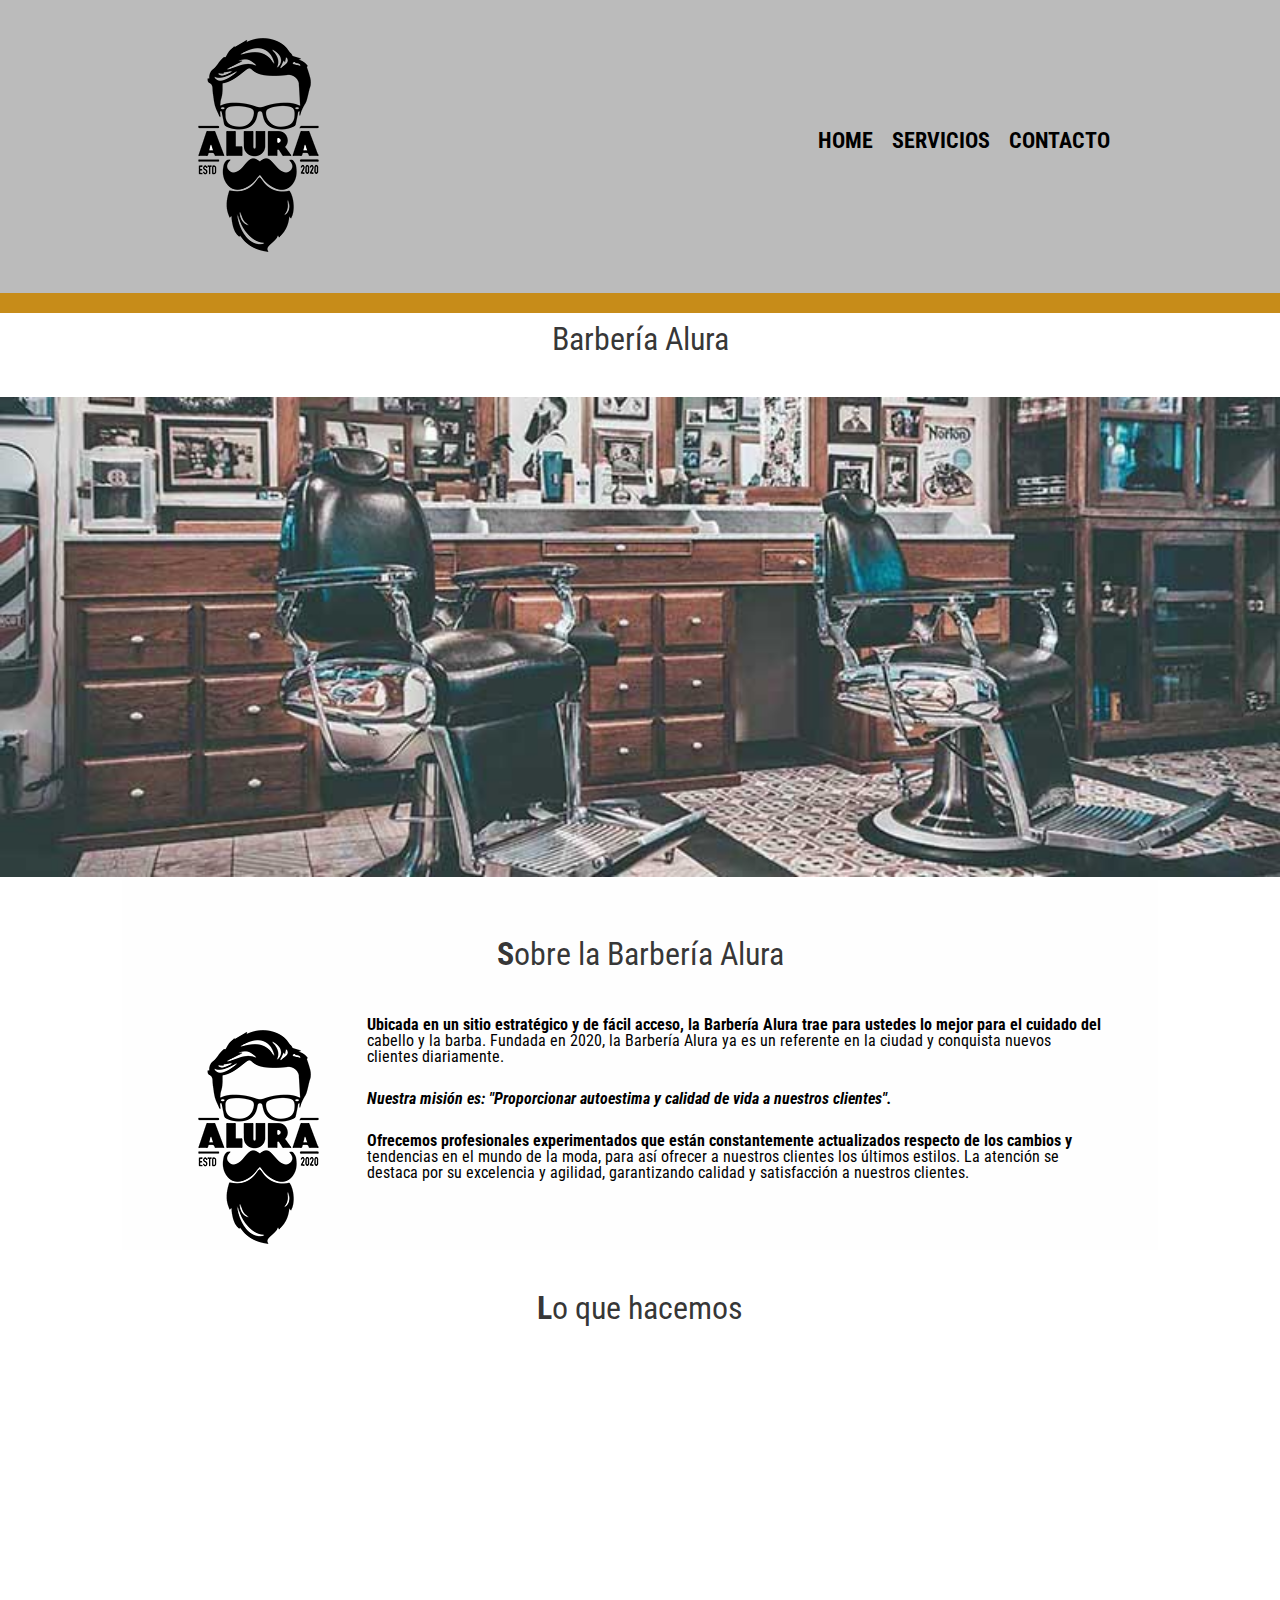
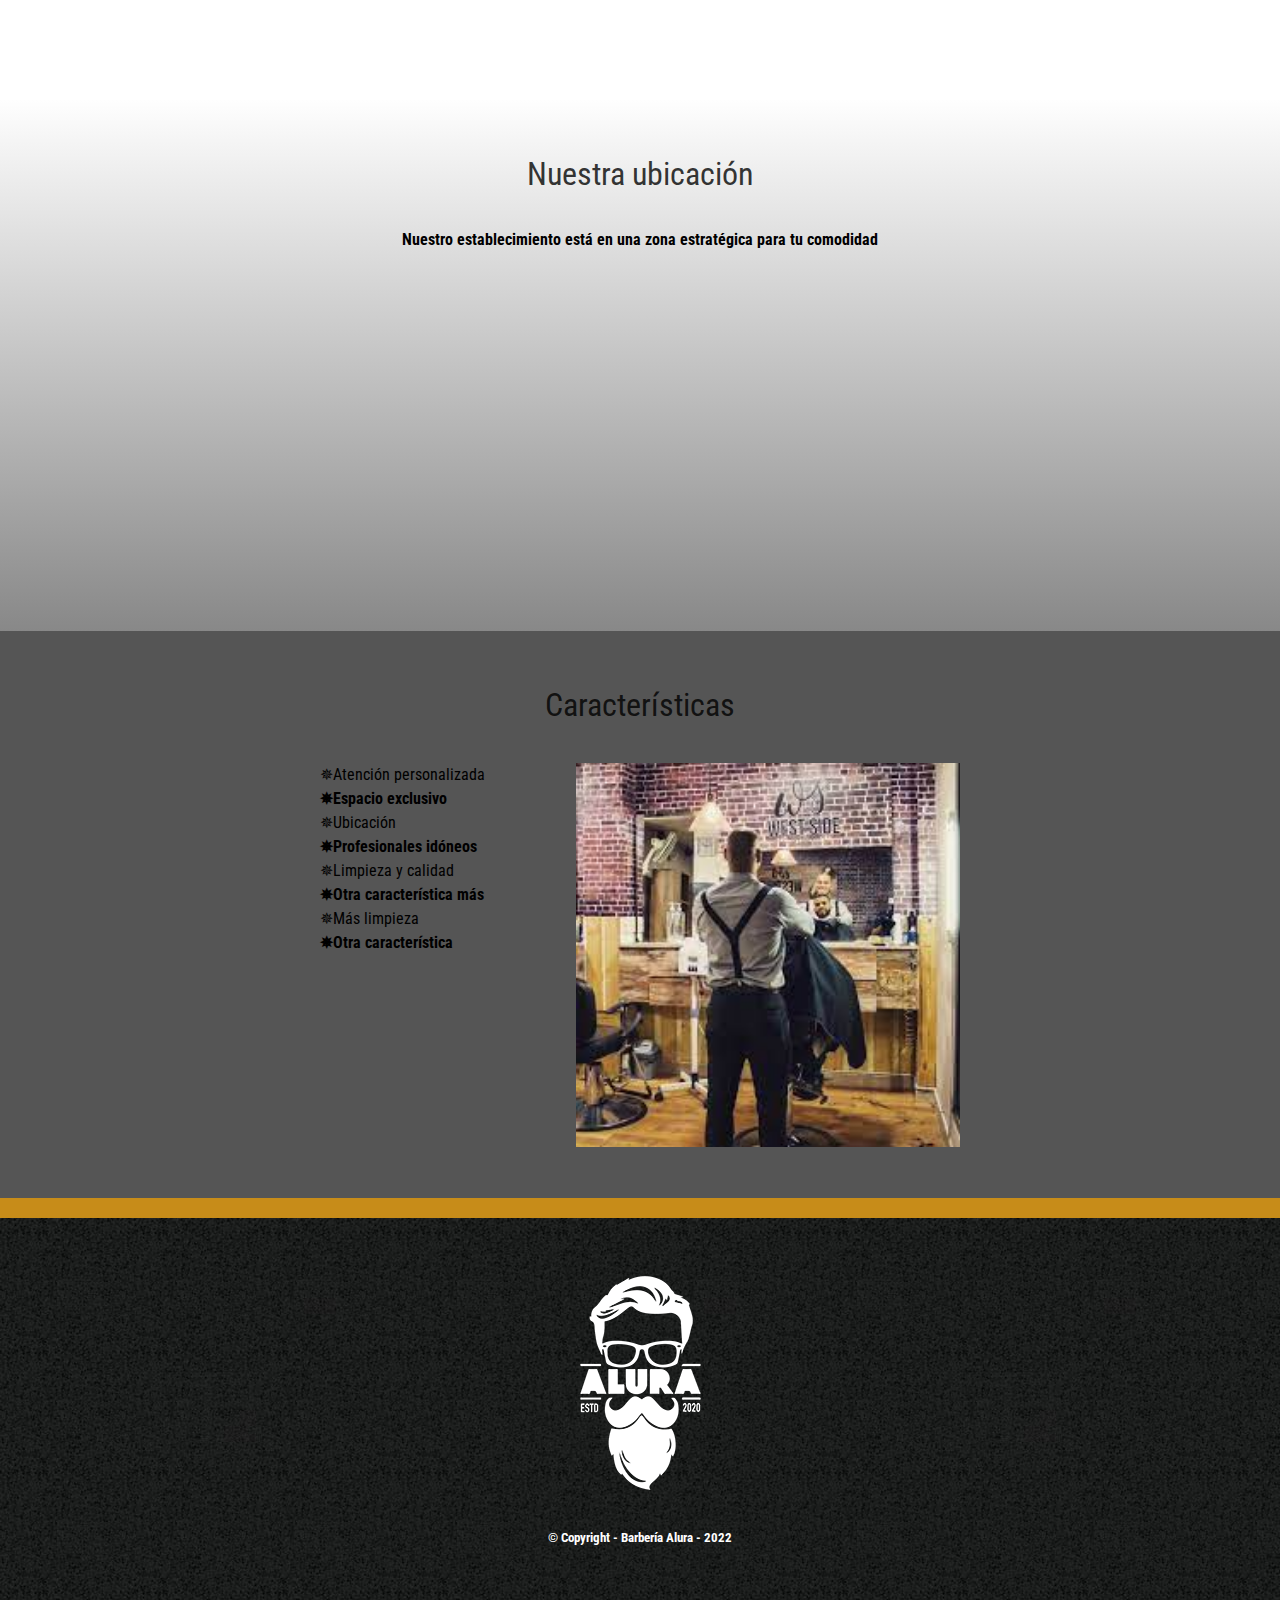
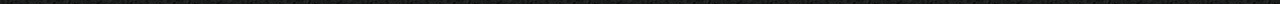
==== commit 4b859165: "Añadiendo la clase a los dos últimos elementos del listado" ====
--- a/index.html
+++ b/index.html
@@ -75,7 +75,8 @@
                         <li class="items">Profesionales idóneos</li>
                         <li class="items">Limpieza y calidad</li>
                         <li class="items">Otra característica más</li>
-                        <li>Más limpieza</li>
+                        <li class="items">Más limpieza</li>
+                        <li class="items">Otra característica</li>
                     </ul><img src="banner/descarga.jfif" alt="" class="imgDiferenciales">
                 </div>
             
